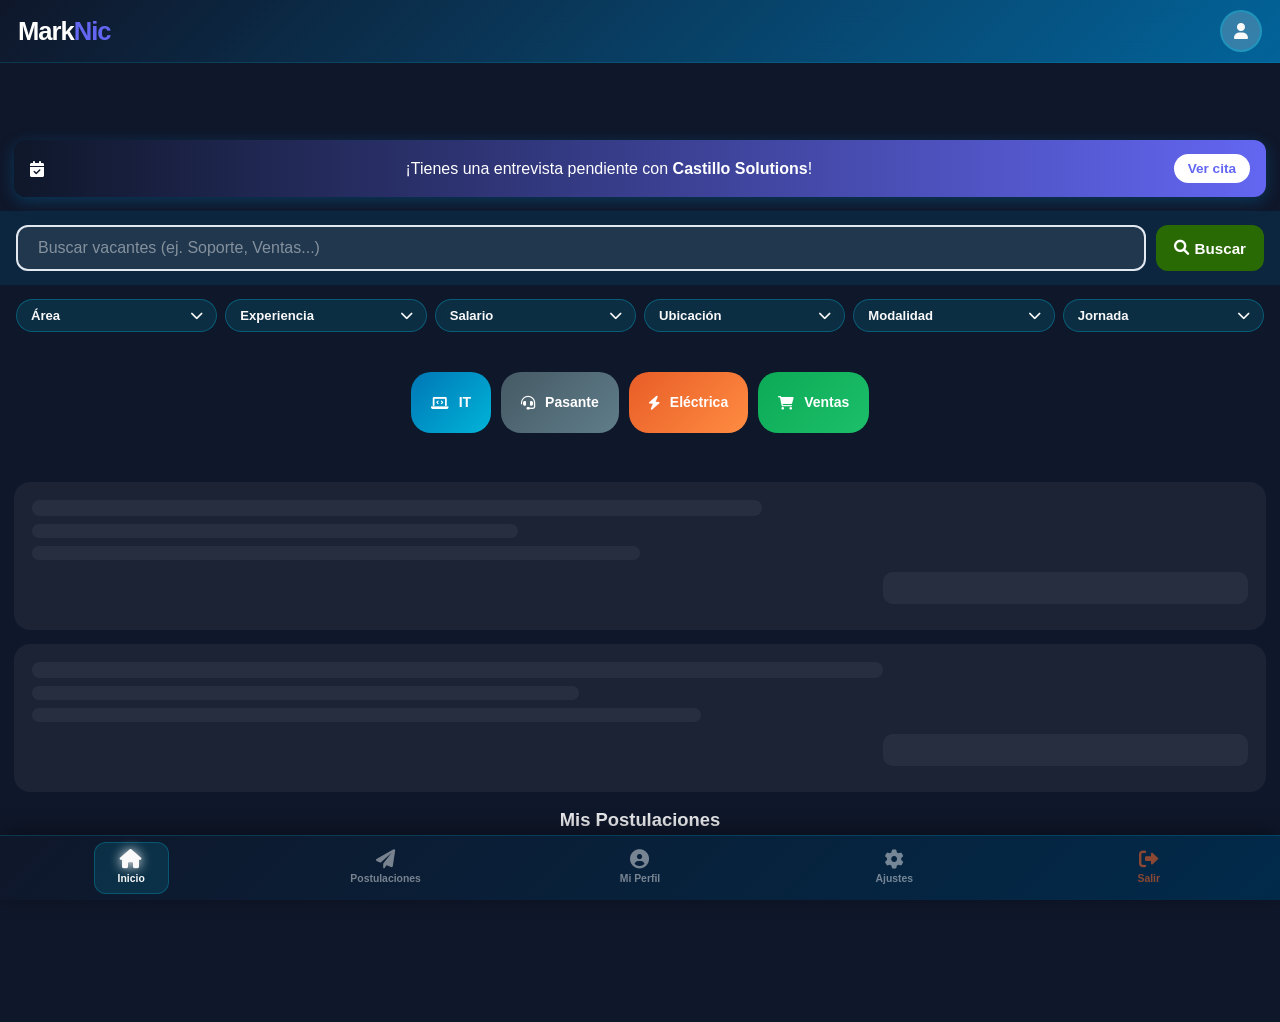
==== Inicio/1. indexmenu.html @ 9dbc85ca "UPDATE: Commit message updated successfully." ====
<!DOCTYPE html>
<html lang="es">
<head>
    <meta charset="UTF-8">
    <meta name="viewport" content="width=device-width, initial-scale=1.0">
    <title>Mark Nic Reclutamiento</title>
    <link rel="stylesheet" href="1. Style.css">
    <link rel="stylesheet" href="https://cdnjs.cloudflare.com/ajax/libs/font-awesome/6.0.0-beta3/css/all.min.css">
    <script src="https://cdn.jsdelivr.net/npm/@supabase/supabase-js@2"></script>

    <style>
        /* ============================
           PALETA VIAJE / TRAVEL
           Azul cielo, coral, arena
        ============================ */
        :root {
            --travel-blue:      #6366f1;
            --travel-sky:       #f9f9f9;
            --travel-coral:     #2a6a05;
            --travel-sand:      #F5E6D3;
            --travel-dark:      #0f172a;
            --travel-white:     #FFFFFF;
            --travel-gray:      #6B7280;
            --travel-light-bg:  #F0F8FF;
            --travel-card-bg:   #FFFFFF;
            --travel-success:   #0CAA56;
            --nav-height:       65px;
        }

        * { box-sizing: border-box; margin: 0; padding: 0; }

        html, body {
            width: 100%;
            max-width: 100vw;
            margin: 0 auto;
            font-family: -apple-system, BlinkMacSystemFont, "Segoe UI", Roboto, sans-serif;
            background-color: var(--travel-dark);
            padding-top: 70px;
            padding-bottom: calc(var(--nav-height) + 15px);
            line-height: 1.5;
            overflow-x: hidden;
        }

        /* ============================
           TOPBAR
        ============================ */
        .Contenedor-usuario {
            display: flex;
            position: fixed;
            justify-content: space-between;
            align-items: center;
            padding: 10px 18px;
            background: linear-gradient(135deg, var(--travel-dark), #0077B6cc);
            backdrop-filter: blur(12px);
            border-bottom: 1px solid rgba(0,180,216,0.2);
            top: 0; left: 0; right: 0;
            z-index: 500;
        }

        .marknic-logo {
            font-size: 1.6rem;
            font-weight: 800;
            color:#6366f1;
            letter-spacing: -1px;
            margin: 0;
        }
        .text-white  { color: #ffffff; }

        .user-menu-container { position: relative; display: flex; align-items: center; }
        .user-icon {
            width: 42px; height: 42px;
            background: rgba(255, 255, 255, 0.2);
            border-radius: 50%;
            display: flex; justify-content: center; align-items: center;
            color: var(--travel-sky);
            cursor: pointer;
            border: 2px solid rgba(0,180,216,0.4);
            transition: 0.3s;
        }
        .user-icon:hover { background: rgba(0,180,216,0.35); }

        .dropdown-window {
            display: none;
            position: absolute;
            top: 55px; right: 0;
            width: 260px; max-width: 90vw;
            padding: 18px;
            background: white;
            border-radius: 16px;
            box-shadow: 0 15px 40px rgba(3,4,94,0.25);
            z-index: 1000;
            border: 1px solid #e2e8f0;
        }
        .user-menu-container:hover .dropdown-window { display: block; }

        .dropdown-header {
            font-size: 0.82rem;
            color: var(--travel-gray);
            margin-bottom: 12px;
            line-height: 1.4;
        }

        .btn-ingresar {
            width: 100%; padding: 10px;
            background: var(--travel-blue); color: white;
            border: none; border-radius: 10px;
            font-weight: 700; cursor: pointer; margin-bottom: 8px;
            transition: 0.3s;
        }
        .btn-ingresar:hover { background: var(--travel-dark); }

        .btn-registrar {
            width: 100%; padding: 10px;
            background: transparent; color: var(--travel-blue);
            border: 2px solid var(--travel-blue); border-radius: 10px;
            font-weight: 700; cursor: pointer; margin-bottom: 12px;
            transition: 0.3s;
        }
        .btn-registrar:hover { background: var(--travel-sand); }
        .divider { border: none; border-top: 1px solid #e5e7eb; margin: 8px 0; }
        .dropdown-list { list-style: none; }
        .dropdown-list li {
            padding: 10px 8px; color: #374151; font-size: 0.9rem;
            cursor: pointer; border-radius: 8px; display: flex; align-items: center; gap: 10px;
            transition: 0.2s;
        }
        .dropdown-list li:hover { background: var(--travel-light-bg); color: var(--travel-blue); }

        /* ============================
           BARRA DE BUSQUEDA
        ============================ */
        .search-container {
            width: auto; max-width: 100%;
            display: flex;
            gap: 10px;
            padding: 14px 16px;
            background: rgba(0,119,182,0.15);
            margin: 0 0 8px 0;
        }
        .search-container input {
            flex: 1;
            padding: 12px 16px;
            border: 2px solid rgba(0,180,216,0.3);
            border-radius: 12px;
            background: rgba(255,255,255,0.08);
            color: white;
            font-size: 0.95rem;
            outline: none;
            transition: 0.3s;
        }
        .search-container input::placeholder { color: rgba(255,255,255,0.45); }
        .search-container input:focus { border-color: var(--travel-sky); background: rgba(255,255,255,0.12); }

        .btn-search {
            padding: 12px 18px;
            background: var(--travel-coral);
            color: white; border: none; border-radius: 12px;
            font-weight: 700; cursor: pointer; font-size: 0.95rem;
            display: flex; align-items: center; gap: 6px;
            transition: 0.3s; white-space: nowrap;
        }
        .btn-search:hover { background: #c9851e; transform: translateY(-1px); }

        /* ============================
           FILTROS
        ============================ */
        .mobile-filters {
            display: flex;
            gap: 8px;
            padding: 6px 16px 12px;
            overflow-x: auto;
            scrollbar-width: none;
        }
        .mobile-filters::-webkit-scrollbar { display: none; }

        .filter-group { position: relative; flex-shrink: 0; }

        .filter-chip {
            background: rgba(0,180,216,0.15);
            color: var(--travel-sky);
            font-weight: 600;
            border: 1px solid rgba(0,180,216,0.35);
            padding: 8px 14px;
            border-radius: 20px;
            font-size: 0.82rem;
            cursor: pointer;
            display: flex; align-items: center; gap: 6px;
            white-space: nowrap;
            transition: 0.3s;
        }
        .filter-chip:hover { background: rgba(0,180,216,0.3); }

        .filter-dropdown {
            display: none;
            position: absolute;
            top: 110%; left: 0;
            background: rgba(3,4,94,0.95);
            backdrop-filter: blur(12px);
            border: 1px solid rgba(0,180,216,0.25);
            border-radius: 12px;
            padding: 12px;
            min-width: 160px;
            z-index: 10000;
            box-shadow: 0 8px 32px rgba(0,0,0,0.5);
            flex-direction: column; gap: 8px;
        }
        .filter-dropdown.show-dropdown { display: flex; }
        .filter-dropdown label {
            display: flex; align-items: center; gap: 8px;
            color: rgba(255,255,255,0.85); font-size: 0.85rem;
            cursor: pointer; padding: 5px 6px; border-radius: 6px; transition: 0.2s;
        }
        .filter-dropdown label:hover { background: rgba(0,180,216,0.2); color: white; }
        .filter-dropdown input { accent-color: var(--travel-sky); width: 14px; height: 14px; }

        /* ============================
           CATEGORÍAS
        ============================ */
        .categories-grid {
            display: flex;
            justify-content: center;
            flex-wrap: wrap;
            gap: 10px;
            width: 100%;
            padding: 8px 16px 14px;
        }
        .cat-item {
            text-decoration: none;
            display: inline-flex; align-items: center; justify-content: center;
            gap: 7px; padding: 10px 16px;
            border-radius: 20px; font-size: 0.82rem; font-weight: 700;
            color: white; transition: all 0.3s;
        }
        .cat-item.it       { background: linear-gradient(135deg, #0077B6, #00B4D8); }
        .cat-item.pasante  { background: linear-gradient(135deg, #455a64, #607d8b); }
        .cat-item.electrica { background: linear-gradient(135deg, #E85D27, #FF8C42); }
        .cat-item.ventas   { background: linear-gradient(135deg, #0CAA56, #1DBF6A); }
        .cat-item:hover { transform: translateY(-2px); filter: brightness(1.1); box-shadow: 0 6px 16px rgba(0,0,0,0.3); }

        /* ============================
           VACANTES (tarjetas desde DB)
        ============================ */
        .jobs-feed { padding: 0 14px; }
        .section-title {
            font-size: 0.9rem; color: rgba(255,255,255,0.5);
            margin-bottom: 14px; font-weight: 500;
        }

        /* Las tarjetas cargadas por JS con JS inline están bien,
           pero mejoramos las que vienen del template .job-card */
        .job-card {
            background: var(--travel-card-bg);
            padding: 18px; border-radius: 18px;
            margin-bottom: 14px;
            box-shadow: 0 4px 20px rgba(3,4,94,0.12);
            border-left: 4px solid var(--travel-sky);
        }
        .card-header { display: flex; justify-content: space-between; margin-bottom: 8px; }
        .card-header h4 { font-size: 1.05rem; color: #111827; flex: 1; padding-right: 10px; }
        .company { color: var(--travel-blue); font-size: 0.88rem; margin-bottom: 4px; font-weight: 600; }
        .location { color: var(--travel-gray); font-size: 0.83rem; margin-bottom: 14px; }
        .card-footer {
            display: flex; justify-content: space-between; align-items: center;
            border-top: 1px solid #f3f4f6; padding-top: 12px;
        }
        .tag { font-size: 0.73rem; color: #9ca3af; }

        .btn-details {
            background: linear-gradient(135deg, var(--travel-blue), var(--travel-sky));
            color: white; border: none;
            padding: 9px 18px; border-radius: 10px;
            cursor: pointer; font-size: 0.85rem; font-weight: 700;
            transition: 0.3s; box-shadow: 0 3px 10px rgba(0,119,182,0.3);
        }
        .btn-details:hover { transform: translateY(-1px); box-shadow: 0 5px 15px rgba(0,119,182,0.4); }

        /* ============================
           SIN RESULTADOS
        ============================ */
        #noResults {
            text-align: center; padding: 30px 20px;
            color: rgba(255,255,255,0.5); display: none;
        }
        #noResults img { opacity: 0.3; margin-bottom: 10px; }

        /* ============================
           NOTIFICACIÓN DE ENTREVISTA
        ============================ */
        .important-banner {
            background: linear-gradient(90deg, var(--travel-dark), var(--travel-blue));
            color: white; padding: 14px 16px;
            border-radius: 12px; margin: 0 14px 14px;
            box-shadow: 0 4px 15px rgba(0,119,182,0.35);
            animation: slideIn 0.5s ease-out;
        }
        .banner-content {
            display: flex; justify-content: space-between;
            align-items: center; gap: 10px; flex-wrap: wrap;
        }
        .btn-ver-cita {
            background: white; color: var(--travel-blue);
            border: none; padding: 7px 14px; border-radius: 20px;
            font-weight: 700; cursor: pointer; font-size: 0.85rem;
            transition: 0.3s;
        }
        .btn-ver-cita:hover { background: var(--travel-sand); }

        /* ============================
           MODAL ENTREVISTA
        ============================ */
        .modal-overlay, .lobby-overlay {
            position: fixed; top: 0; left: 0;
            width: 100%; height: 100%;
            background: rgba(0,0,0,0.65);
            display: none; justify-content: center; align-items: center;
            z-index: 2000; padding: 15px;
        }
        .modal-card {
            background: white; width: 95%; max-width: 440px;
            border-radius: 20px; overflow: hidden; text-align: center;
        }
        .modal-header-green {
            background: linear-gradient(135deg, var(--travel-blue), var(--travel-sky));
            color: white; padding: 28px; font-size: 1.1rem;
        }
        .modal-header-green i { font-size: 2.8rem; margin-bottom: 10px; display: block; }
        .modal-body { padding: 20px; }
        .modal-footer { display: flex; gap: 10px; padding: 0 20px 20px; justify-content: center; }
        .interview-details {
            background: var(--travel-light-bg); margin: 14px 0;
            padding: 14px; border-radius: 12px; text-align: left;
        }
        .detail-item { margin: 7px 0; color: #475569; font-weight: 500; font-size: 0.9rem; }
        .terms { color: #374151; font-size: 0.9rem; margin-top: 12px; }
        .btn-accept {
            background: var(--travel-success); color: white; border: none;
            padding: 12px 22px; border-radius: 10px; font-weight: 700; cursor: pointer;
        }
        .btn-decline {
            background: #ef4444; color: white; border: none;
            padding: 12px 22px; border-radius: 10px; font-weight: 700; cursor: pointer;
        }

        /* ============================
           LOBBY VIDEOLLAMADA
        ============================ */
        .lobby-container {
            background: #1e293b; color: white; width: 100%;
            height: 100%; min-height: 100vh;
            display: flex; flex-direction: column;
            align-items: center; justify-content: center; padding: 20px;
        }
        .video-preview {
            width: 100%; max-width: 500px; aspect-ratio: 16/9;
            background: #000; border-radius: 12px;
            display: flex; align-items: center; justify-content: center;
            margin: 16px 0; border: 2px solid var(--travel-sky);
        }
        .controls { display: flex; gap: 14px; margin: 10px 0; }
        .control-btn {
            width: 50px; height: 50px; border-radius: 50%;
            background: rgba(255,255,255,0.1); color: white;
            border: 2px solid rgba(255,255,255,0.2); cursor: pointer;
            font-size: 1.1rem; transition: 0.3s;
        }
        .control-btn:hover { background: rgba(255,255,255,0.2); }
        .btn-join-now {
            background: linear-gradient(135deg, var(--travel-blue), var(--travel-sky));
            color: white; border: none; padding: 14px 36px;
            border-radius: 30px; font-size: 1rem; font-weight: 700;
            margin-top: 16px; cursor: pointer;
        }

        /* ============================
           MIS POSTULACIONES
        ============================ */
        .dashboard-container {
            padding: 0 14px 16px; color: white;
        }
        .dashboard-container h1 {
            font-size: 1.15rem; font-weight: 700; margin-bottom: 12px;
            color: rgba(255,255,255,0.9);
        }
        .card-postulacion {
            background: rgba(255,255,255,0.06);
            border: 1px solid rgba(0,180,216,0.2);
            border-radius: 14px; padding: 16px; margin-bottom: 12px;
        }
        .info-trabajo h3 { font-size: 0.95rem; color: white; }
        .info-trabajo .empresa { font-size: 0.82rem; color: var(--travel-sky); }

        .stepper {
            display: flex; align-items: center;
            justify-content: space-between;
            padding: 18px 0 4px; font-size: 0.75rem;
        }
        .step { text-align: center; flex: 1; color: #94a3b8; }
        .circle {
            width: 24px; height: 24px; border-radius: 50%;
            background: #334155; margin: 0 auto 4px;
            display: flex; align-items: center; justify-content: center;
            font-weight: 700; font-size: 0.75rem; color: #94a3b8;
        }
        .line { flex: 0.5; height: 2px; background: #334155; margin-bottom: 22px; }
        .step.active { color: var(--travel-sky); font-weight: 700; }
        .step.active .circle { background: var(--travel-blue); color: white; }
        .line.active { background: var(--travel-sky); }
        .stepcontratado { text-align: center; flex: 1; color: var(--travel-success); font-weight: 700; font-size: 0.75rem; }
        .circlecontrat { width: 24px; height: 24px; border-radius: 50%; background: var(--travel-success); margin: 0 auto 4px; display: flex; align-items: center; justify-content: center; font-weight: 700; font-size: 0.75rem; color: white; }
        .btn-step-link { background: none; border: none; padding: 0; font-family: inherit; font-size: 9px; cursor: pointer; text-decoration: underline; color: inherit; }

        /* ============================
           CARGANDO VACANTES (lista de DB)
        ============================ */
        #lista-vacantes .vacante-card {
            background: white;
            border-radius: 16px; padding: 18px;
            margin-bottom: 14px;
            box-shadow: 0 4px 20px rgba(3,4,94,0.12);
            border-left: 4px solid var(--travel-sky);
            position: relative;
        }
        #lista-vacantes .vacante-titulo {
            font-size: 1rem; font-weight: 700;
            color: var(--travel-dark); margin-bottom: 8px;
        }
        #lista-vacantes .vacante-empresa {
            display: flex; align-items: center; gap: 7px;
            color: var(--travel-blue); font-size: 0.88rem; font-weight: 600;
            margin-bottom: 6px;
        }
        #lista-vacantes .vacante-lugar {
            display: flex; align-items: center; gap: 7px;
            color: var(--travel-gray); font-size: 0.82rem; margin-bottom: 14px;
        }
        #lista-vacantes hr { border: none; border-top: 1px solid #f0f0f0; margin-bottom: 12px; }
        #lista-vacantes .vacante-footer {
            display: flex; justify-content: space-between; align-items: center;
        }
        #lista-vacantes .vacante-tag {
            background: var(--travel-light-bg); color: var(--travel-blue);
            font-size: 0.72rem; font-weight: 600;
            padding: 4px 10px; border-radius: 20px;
        }
        #lista-vacantes .btn-ver {
            background-color: #6366f1;
            color: white; border: none;
            padding: 9px 18px; border-radius: 10px;
            cursor: pointer; font-size: 0.85rem; font-weight: 700;
            transition: 0.3s; 
        }
        #lista-vacantes .btn-ver:hover { transform: translateY(-1px); box-shadow: 0 5px 15px rgba(0,119,182,0.4); }

        /* ============================
           BARRA NAVEGACIÓN INFERIOR (tipo WhatsApp)
        ============================ */
        .bottom-nav {
            position: fixed;
            bottom: 0; left: 0; right: 0;
            height: var(--nav-height);
            background: linear-gradient(135deg, var(--travel-dark), #012a4a);
            border-top: 1px solid rgba(0,180,216,0.2);
            display: flex; justify-content: space-around; align-items: center;
            z-index: 1000;
            padding: 0 4px;
            box-shadow: 0 -4px 20px rgba(0,0,0,0.4);
        }

        .nav-item {
            display: flex; flex-direction: column; align-items: center;
            gap: 3px; padding: 6px 8px; border-radius: 12px;
            cursor: pointer; transition: 0.25s;
            text-decoration: none; color: rgba(255,255,255,0.45);
            flex: 1; max-width: 75px;
        }
        .nav-item i { font-size: 1.2rem; transition: 0.25s; }
        .nav-item span { font-size: 0.65rem; font-weight: 600; transition: 0.25s; }

        .nav-item:hover, .nav-item.active {
            color: var(--travel-sky);
        }
        .nav-item.active i {
            filter: drop-shadow(0 0 6px var(--travel-sky));
        }
        .nav-item.nav-logout {
            color: rgba(232,93,39,0.6);
        }
        .nav-item.nav-logout:hover {
            color: var(--travel-coral);
        }
        .nav-item.nav-logout:hover i {
            filter: drop-shadow(0 0 6px var(--travel-coral));
        }

        /* Badge activo central */
        .nav-item.active-center {
            background: rgba(0,180,216,0.15);
            border: 1px solid rgba(0,180,216,0.3);
        }

        /* ============================
           ANIMATIONS
        ============================ */
        @keyframes slideIn {
            from { transform: translateY(-40px); opacity: 0; }
            to   { transform: translateY(0); opacity: 1; }
        }
        @keyframes fadeUp {
            from { transform: translateY(20px); opacity: 0; }
            to   { transform: translateY(0); opacity: 1; }
        }
        .vacante-card { animation: fadeUp 0.4s ease both; }
        .vacante-card:nth-child(1) { animation-delay: 0.05s; }
        .vacante-card:nth-child(2) { animation-delay: 0.10s; }
        .vacante-card:nth-child(3) { animation-delay: 0.15s; }
        .vacante-card:nth-child(4) { animation-delay: 0.20s; }

        /* Skeleton loader */
        .skeleton {
            background: linear-gradient(90deg, rgba(255,255,255,0.05) 25%, rgba(255,255,255,0.1) 50%, rgba(255,255,255,0.05) 75%);
            background-size: 400% 100%;
            animation: skeleton-anim 1.4s ease infinite;
            border-radius: 10px; height: 14px; margin-bottom: 8px;
        }
        @keyframes skeleton-anim {
            0%   { background-position: 100% 50%; }
            100% { background-position: 0% 50%; }
        }

        /* Contador de resultados */
        #resultado-count {
            font-size: 0.82rem; color: rgba(255,255,255,0.45);
            padding: 0 16px 10px; text-align: right;
        }
    </style>
</head>

<body>

    <!-- BANNER NOTIFICACIÓN ENTREVISTA -->
    <div id="interview-notification" class="important-banner">
        <div class="banner-content">
            <i class="fas fa-calendar-check"></i>
            <span>¡Tienes una entrevista pendiente con <strong>Castillo Solutions</strong>!</span>
            <button onclick="openInterviewModal()" class="btn-ver-cita">Ver cita</button>
        </div>
    </div>

    <!-- MODAL ENTREVISTA -->
    <div id="interview-modal" class="modal-overlay">
        <div class="modal-card">
            <div class="modal-header-green">
                <i class="fas fa-award"></i>
                <h2>¡Has sido seleccionado!</h2>
            </div>
            <div class="modal-body">
                <p>La empresa <strong>Castillo Solutions</strong> desea agendar una videollamada contigo.</p>
                <div class="interview-details">
                    <div class="detail-item"><i class="fas fa-calendar"></i> 28 de Mayo, 2026</div>
                    <div class="detail-item"><i class="fas fa-clock"></i> 10:30 AM</div>
                    <div class="detail-item"><i class="fas fa-video"></i> En Línea (Video Conferencia)</div>
                </div>
                <div id="warning-text" style="display:none; color:#dc2626; background:#fee2e2; padding:10px; border-radius:8px; margin-top:12px; font-size:0.82rem; border:1px solid #fecaca;">
                    <i class="fas fa-exclamation-triangle"></i> Si no te unes ahora, la entrevista se cancelará.
                </div>
                <p class="terms">¿Deseas aceptar y unirse?</p>
            </div>
            <div class="modal-footer">
                <button class="btn-decline" onclick="showWarning()">Luego</button>
                <button class="btn-accept" onclick="goToLobby()">Aceptar y Unirse</button>
            </div>
        </div>
    </div>

    <!-- LOBBY VIDEOLLAMADA -->
    <div id="video-lobby" class="lobby-overlay" style="display:none;">
        <div class="lobby-container">
            <h1>Prepárate para la entrevista</h1>
            <div class="video-preview" id="camera-preview">
                <div class="camera-off-msg" style="text-align:center; color:#94a3b8;">
                    <i class="fas fa-video-slash" style="font-size:2rem;"></i>
                    <p>Esperando permisos de cámara y audio...</p>
                </div>
            </div>
            <div class="controls">
                <button class="control-btn"><i class="fas fa-microphone"></i></button>
                <button class="control-btn"><i class="fas fa-video"></i></button>
            </div>
            <p style="color:#94a3b8; font-size:0.88rem;">¿Deseas permitir tu cámara y micrófono?</p>
            <button class="btn-join-now" onclick="goToLobby()">Entrar a la sala</button>
        </div>
    </div>

    <!-- TOPBAR -->
    <header class="Contenedor-usuario">
        <h1 class="marknic-logo">
            <span class="text-white">Mark</span><span class="text-travel">Nic</span>
        </h1>
        <div class="user-menu-container">
            <div class="user-icon" onclick="this.parentElement.querySelector('.dropdown-window').style.display = this.parentElement.querySelector('.dropdown-window').style.display==='block'?'none':'block'">
                <i class="fas fa-user"></i>
            </div>
            <div class="dropdown-window">
                <p class="dropdown-header">Ingresa y encuentra empleo con una mejor experiencia</p>
                <a href="../Login/3. Iniciar Sesion.html">
                    <button class="btn-ingresar">Inicia Sesión</button>
                </a>
                <a href="../Login/4. Registrarse.html">
                    <button class="btn-registrar">Regístrate</button>
                </a>
                <hr class="divider">
                <ul class="dropdown-list">
                    <li><i class="fas fa-paper-plane"></i> Mis postulaciones</li>
                    <li><i class="fas fa-heart"></i> Mis favoritos</li>
                </ul>
            </div>
        </div>
    </header>

    <!-- BUSCADOR -->
    <div class="search-container">
        <input type="text" id="searchInput" placeholder="Buscar vacantes (ej. Soporte, Ventas...)" autocomplete="off">
        <button onclick="buscarVacantes()" class="btn-search">
            <i class="fas fa-search"></i> Buscar
        </button>
    </div>

    <!-- FILTROS -->
    <div class="mobile-filters">
        <div class="filter-group">
            <button class="filter-chip" onclick="toggleDropdown(event,'drop-area')">Área <i class="fas fa-chevron-down"></i></button>
            <div id="drop-area" class="filter-dropdown">
                <label><input type="checkbox"> Sistemas</label>
                <label><input type="checkbox"> Electricidad</label>
                <label><input type="checkbox"> Ventas</label>
                <label><input type="checkbox"> Administración</label>
                <label><input type="checkbox"> Atención al cliente</label>
                <label><input type="checkbox"> Mecánico</label>
            </div>
        </div>
        <div class="filter-group">
            <button class="filter-chip" onclick="toggleDropdown(event,'drop-exp')">Experiencia <i class="fas fa-chevron-down"></i></button>
            <div id="drop-exp" class="filter-dropdown">
                <label><input type="radio" name="exp"> Sin experiencia</label>
                <label><input type="radio" name="exp"> 1 a 3 años</label>
                <label><input type="radio" name="exp"> 3 a 5 años</label>
                <label><input type="radio" name="exp"> Más de 5 años</label>
            </div>
        </div>
        <div class="filter-group">
            <button class="filter-chip" onclick="toggleDropdown(event,'drop-sal')">Salario <i class="fas fa-chevron-down"></i></button>
            <div id="drop-sal" class="filter-dropdown">
                <label><input type="radio" name="sal"> Menos de $400</label>
                <label><input type="radio" name="sal"> $400 - $600</label>
                <label><input type="radio" name="sal"> $600 - $900</label>
                <label><input type="radio" name="sal"> Más de $900</label>
            </div>
        </div>
        <div class="filter-group">
            <button class="filter-chip" onclick="toggleDropdown(event,'drop-loc')">Ubicación <i class="fas fa-chevron-down"></i></button>
            <div id="drop-loc" class="filter-dropdown">
                <label><input type="checkbox"> Managua</label>
                <label><input type="checkbox"> Departamental</label>
            </div>
        </div>
        <div class="filter-group">
            <button class="filter-chip" onclick="toggleDropdown(event,'drop-mod')">Modalidad <i class="fas fa-chevron-down"></i></button>
            <div id="drop-mod" class="filter-dropdown">
                <label><input type="checkbox"> Presencial</label>
                <label><input type="checkbox"> Híbrido</label>
                <label><input type="checkbox"> 100% Remoto</label>
            </div>
        </div>
        <div class="filter-group">
            <button class="filter-chip" onclick="toggleDropdown(event,'drop-jor')">Jornada <i class="fas fa-chevron-down"></i></button>
            <div id="drop-jor" class="filter-dropdown">
                <label><input type="checkbox"> Tiempo Completo</label>
                <label><input type="checkbox"> Medio Tiempo</label>
                <label><input type="checkbox"> Pasantía</label>
                <label><input type="checkbox"> Freelance</label>
            </div>
        </div>
    </div>

    <!-- CATEGORÍAS -->
    <div class="categories-grid">
        <a href="#" class="cat-item it"><i class="fa fa-laptop-code"></i><span>IT</span></a>
        <a href="#" class="cat-item pasante"><i class="fa fa-headset"></i><span>Pasante</span></a>
        <a href="#" class="cat-item electrica"><i class="fa fa-bolt"></i><span>Eléctrica</span></a>
        <a href="#" class="cat-item ventas"><i class="fa fa-shopping-cart"></i><span>Ventas</span></a>
    </div>

    <!-- CONTADOR RESULTADOS -->
    <div id="resultado-count"></div>

    <!-- LISTA DE VACANTES DESDE DB -->
    <section class="jobs-feed">
        <div id="lista-vacantes">
            <!-- Skeleton placeholder mientras carga -->
            <div style="padding:0;">
                <div style="background:rgba(255,255,255,0.05); border-radius:16px; padding:18px; margin-bottom:14px;">
                    <div class="skeleton" style="width:60%; height:16px;"></div>
                    <div class="skeleton" style="width:40%;"></div>
                    <div class="skeleton" style="width:50%;"></div>
                    <div class="skeleton" style="width:30%; height:32px; margin-top:12px; margin-left:auto;"></div>
                </div>
                <div style="background:rgba(255,255,255,0.05); border-radius:16px; padding:18px; margin-bottom:14px;">
                    <div class="skeleton" style="width:70%; height:16px;"></div>
                    <div class="skeleton" style="width:45%;"></div>
                    <div class="skeleton" style="width:55%;"></div>
                    <div class="skeleton" style="width:30%; height:32px; margin-top:12px; margin-left:auto;"></div>
                </div>
            </div>
        </div>

        <!-- Sin resultados -->
        <div id="noResults" style="display:none; text-align:center; padding:40px 20px;">
            <img src="https://cdn-icons-png.flaticon.com/512/6134/6134065.png" width="70" style="opacity:0.3; margin-bottom:12px; display:block; margin-left:auto; margin-right:auto;">
            <p style="color:rgba(255,255,255,0.45);">No hay vacantes que coincidan con tu búsqueda.</p>
        </div>
    </section>

    <!-- MIS POSTULACIONES -->
    <section class="dashboard-container">
        <h1>Mis Postulaciones</h1>
        <div id="lista-postulaciones"></div>
    </section>

    <!-- Template postulaciones -->
    <template id="template-postulacion">
        <div class="card-postulacion">
            <div class="info-trabajo">
                <h3 class="puesto">Aspirante Web</h3>
                <p class="empresa">MarkNic</p>
            </div>
            <div class="stepper">
                <div class="step" data-status="recibido">
                    <div class="circle">1</div>
                    <span>Recibido</span>
                </div>
                <div class="line"></div>
                <div class="step" data-status="revision">
                    <div class="circle">2</div>
                    <span>En Revisión</span>
                </div>
                <div class="line"></div>
                <div class="step" data-status="entrevista">
                    <div class="circle">3</div>
                    <button onclick="openInterviewModal()" class="btn-step-link">Entrevista</button>
                </div>
                <div class="line"></div>
                <div class="stepcontratado" data-status="contratado">
                    <div class="circlecontrat">4</div>
                    <span>Contratado</span>
                </div>
            </div>
        </div>
    </template>

    <!-- BARRA DE NAVEGACIÓN INFERIOR (estilo WhatsApp/móvil) -->
    <nav class="bottom-nav">
        <a href="1. indexmenu.html" class="nav-item active active-center" title="Inicio">
            <i class="fas fa-home"></i>
            <span>Inicio</span>
        </a>
        <a href="#postulaciones" class="nav-item" title="Mis Postulaciones" onclick="scrollToSection('lista-postulaciones', this)">
            <i class="fas fa-paper-plane"></i>
            <span>Postulaciones</span>
        </a>
        <a href="#perfil" class="nav-item" title="Mi Perfil">
            <i class="fas fa-user-circle"></i>
            <span>Mi Perfil</span>
        </a>
        <a href="#ajustes" class="nav-item" title="Ajustes">
            <i class="fas fa-cog"></i>
            <span>Ajustes</span>
        </a>
        <a href="../Login/3. Iniciar Sesion.html" class="nav-item nav-logout" title="Cerrar Sesión">
            <i class="fas fa-sign-out-alt"></i>
            <span>Salir</span>
        </a>
    </nav>

<script>
// ==========================================
// MODALES Y VIDEOLLAMADA
// ==========================================
function openInterviewModal() {
    document.getElementById('interview-modal').style.display = 'flex';
}
function showWarning() {
    const w = document.getElementById('warning-text');
    const modal = document.getElementById('interview-modal');
    if (w.style.display === 'none' || w.style.display === '') {
        w.style.display = 'block';
    } else {
        modal.style.display = 'none';
    }
}
function goToLobby() {
    document.getElementById('interview-modal').style.display = 'none';
    document.getElementById('video-lobby').style.display = 'flex';
    requestPermissions();
}
async function requestPermissions() {
    const preview = document.getElementById('camera-preview');
    try {
        const stream = await navigator.mediaDevices.getUserMedia({ video: { facingMode: 'user' }, audio: true });
        const vid = document.createElement('video');
        vid.srcObject = stream;
        vid.autoplay = true; vid.muted = true; vid.playsInline = true;
        vid.style.cssText = 'width:100%;height:100%;object-fit:cover;border-radius:12px;transform:scaleX(-1);';
        preview.innerHTML = '';
        preview.appendChild(vid);
    } catch (err) {
        preview.innerHTML = `<div style="color:#ff4d4d;padding:20px;text-align:center;"><i class="fas fa-exclamation-triangle"></i><p>No se pudo acceder a la cámara. Revisa los permisos.</p></div>`;
    }
}

// ==========================================
// SUPABASE + CARGA DE VACANTES
// ==========================================
const supabaseUrl = 'https://mrretnaghvkipwggktfp.supabase.co';
const supabaseKey = 'eyJhbGciOiJIUzI1NiIsInR5cCI6IkpXVCJ9.eyJpc3MiOiJzdXBhYmFzZSIsInJlZiI6Im1ycmV0bmFnaHZraXB3Z2drdGZwIiwicm9sZSI6ImFub24iLCJpYXQiOjE3NzYyMTA0NDgsImV4cCI6MjA5MTc4NjQ0OH0.UF_bhFFP__31GiiTxy2fsaKVqNjGie6H2LdGuAvZmoc';
const clienteSupabase = supabase.createClient(supabaseUrl, supabaseKey);

// Guardamos los datos para que la búsqueda los filtre en memoria
let todasLasVacantes = [];

async function obtenerTrabajos() {
    const contenedor = document.getElementById('lista-vacantes');
    if (!contenedor) return;

    const { data, error } = await clienteSupabase.from('job_offer').select('*');

    if (error) {
        contenedor.innerHTML = '<p style="color:rgba(255,255,255,0.5);text-align:center;padding:20px;">Error al conectar con el servidor.</p>';
        return;
    }

    todasLasVacantes = data || [];
    actualizarContador(todasLasVacantes.length);
    renderizarVacantes(todasLasVacantes);
}

function renderizarVacantes(lista) {
    const contenedor = document.getElementById('lista-vacantes');
    const sinResultados = document.getElementById('noResults');

    if (!lista || lista.length === 0) {
        contenedor.innerHTML = '';
        sinResultados.style.display = 'block';
        return;
    }

    sinResultados.style.display = 'none';

    contenedor.innerHTML = lista.map((t, i) => {
        // Tomamos el nombre de la empresa del campo más apropiado
        // Intentamos company_name, luego employer_name, luego description_original
        const empresa = t.company_name || t.employer_name || t.description_original || 'Empresa confidencial';
        const titulo  = t.title || t.job_title || 'Vacante disponible';
        const lugar   = t.location || t.city || 'Managua, Nicaragua';
        const fechaMs = t.created_at ? Math.floor((Date.now() - new Date(t.created_at)) / 86400000) : null;
        const etiqueta = fechaMs === null ? 'Nuevo' : fechaMs === 0 ? 'Hoy' : `Hace ${fechaMs} días`;

        return `
        <div class="vacante-card" style="animation-delay:${i * 0.06}s;">
            <div class="vacante-titulo">${titulo}</div>
            <div class="vacante-empresa"><i class="fas fa-building"></i> ${empresa}</div>
            <div class="vacante-lugar"><i class="fas fa-map-marker-alt"></i> ${lugar}</div>
            <hr>
            <div class="vacante-footer">
                <span class="vacante-tag">${etiqueta}</span>
                <button class="btn-ver" onclick="verDetalle(${t.id})">Ver detalles</button>
            </div>
        </div>`;
    }).join('');
}

function verDetalle(id) {
    window.location.href = `7. indexpostularse.html?id=${id}`;
}

function actualizarContador(n) {
    const el = document.getElementById('resultado-count');
    if (el) el.textContent = n > 0 ? `${n} vacante${n !== 1 ? 's' : ''} disponible${n !== 1 ? 's' : ''}` : '';
}

// ==========================================
// BÚSQUEDA EN TIEMPO REAL (desde la DB cargada)
// ==========================================
function buscarVacantes() {
    const query = document.getElementById('searchInput').value.trim().toLowerCase();

    if (!query) {
        actualizarContador(todasLasVacantes.length);
        renderizarVacantes(todasLasVacantes);
        return;
    }

    const filtradas = todasLasVacantes.filter(t => {
        const titulo  = (t.title || t.job_title || '').toLowerCase();
        const empresa = (t.company_name || t.employer_name || t.description_original || '').toLowerCase();
        const lugar   = (t.location || t.city || '').toLowerCase();
        const skills  = (t.skills_required || '').toLowerCase();
        return titulo.includes(query) || empresa.includes(query) || lugar.includes(query) || skills.includes(query);
    });

    actualizarContador(filtradas.length);
    renderizarVacantes(filtradas);
}

document.addEventListener('DOMContentLoaded', () => {
    const input = document.getElementById('searchInput');
    if (input) {
        input.addEventListener('keyup', buscarVacantes);
        input.addEventListener('search', buscarVacantes);
    }
    obtenerTrabajos();
    renderizarPostulaciones();
});

// ==========================================
// POSTULACIONES
// ==========================================
const misPostulaciones = [
    { puesto: 'Ejecutivo de Soporte Técnico', empresa: 'Maverick, S.A.', estado: 'revision' },
    { puesto: 'Pasantía de Sistemas', empresa: 'Castillo Solutions', estado: 'contratado' }
];
const niveles = { recibido: 0, revision: 1, entrevista: 2, contratado: 3 };

function renderizarPostulaciones() {
    const contenedor = document.getElementById('lista-postulaciones');
    const template   = document.getElementById('template-postulacion');
    if (!contenedor || !template) return;

    misPostulaciones.forEach(p => {
        const clone = template.content.cloneNode(true);
        clone.querySelector('.puesto').textContent  = p.puesto;
        clone.querySelector('.empresa').textContent = p.empresa;

        const pasos  = clone.querySelectorAll('.step');
        const lineas = clone.querySelectorAll('.line');
        const nivel  = niveles[p.estado] ?? 0;

        pasos.forEach((paso, i)  => { if (i <= nivel) paso.classList.add('active'); });
        lineas.forEach((l, i) => { if (i < nivel) l.classList.add('active'); });
        contenedor.appendChild(clone);
    });
}

// ==========================================
// FILTROS DESPLEGABLES
// ==========================================
function toggleDropdown(event, id) {
    event.stopPropagation();
    const menu    = document.getElementById(id);
    const abierto = menu.classList.contains('show-dropdown');

    document.querySelectorAll('.filter-dropdown').forEach(d => d.classList.remove('show-dropdown'));
    if (!abierto) menu.classList.add('show-dropdown');
}
document.addEventListener('click', e => {
    if (!e.target.closest('.filter-group')) {
        document.querySelectorAll('.filter-dropdown').forEach(d => d.classList.remove('show-dropdown'));
    }
});
document.querySelectorAll('.filter-dropdown input').forEach(inp => {
    inp.addEventListener('change', function () {
        const padre = this.closest('.filter-dropdown');
        if (padre) setTimeout(() => padre.classList.remove('show-dropdown'), 200);
    });
});

// ==========================================
// NAVEGACIÓN BOTTOM BAR
// ==========================================
function scrollToSection(id, el) {
    event.preventDefault();
    const section = document.getElementById(id);
    if (section) section.scrollIntoView({ behavior: 'smooth' });

    document.querySelectorAll('.nav-item').forEach(n => n.classList.remove('active', 'active-center'));
    el.classList.add('active');
}
</script>

</body>
</html>
---- Inicio/1. Style.css ----
/* Variables de diseño móvil */
:root {
    --primary: #6366f1;
    --secondary: #4f46e5;
    --bg: #0F172A;
    --white: #ffffff;
    --gray-text: #6b7280;
}

* {
    box-sizing: border-box;
    margin: 0;
    padding: 0;
}

html, body {
    width: 100%;
    max-width: 100vw;
    font-family: -apple-system, BlinkMacSystemFont, "Segoe UI", Roboto, sans-serif;
    background-color: var(--bg);
    padding-top: 70px;
    /* Espacio para el navbar fijo */
    padding-bottom: 80px;
    /* Espacio para que el último elemento no choque con el borde */
    line-height: 1.5;
    overflow-x: hidden;
    /* Evita que el sitio se mueva hacia los lados en móvil */
}

/* Banner de notificación importante */
.important-banner {
    background: linear-gradient(90deg, #6366f1, #8b5cf6);
    color: white;
    padding: 15px;
    border-radius: 12px;
    margin: 20px;
    box-shadow: 0 4px 15px rgba(99, 102, 241, 0.3);
    animation: slideIn 0.5s ease-out;
}

.banner-content {
    display: flex;
    justify-content: space-between;
    align-items: center;
    gap: 10px;
    flex-wrap: wrap;
    /* Ajuste responsive: si no cabe, el botón baja */
}

.btn-ver-cita {
    background: white;
    color: #6366f1;
    border: none;
    padding: 8px 15px;
    border-radius: 20px;
    font-weight: bold;
    cursor: pointer;
}

/* Modales y Overlays */
.modal-overlay,
.lobby-overlay {
    position: fixed;
    top: 0;
    left: 0;
    width: 100%;
    height: 100%;
    background: rgba(0, 0, 0, 0.6);
    display: none;
    /* Se activa con JS */
    justify-content: center;
    align-items: center;
    z-index: 2000;
    padding: 15px;
    /* Margen de seguridad para móviles */
}

.modal-card {
    background: white;
    width: 95%;
    /* Ajuste responsive */
    max-width: 450px;
    border-radius: 20px;
    overflow: hidden;
    text-align: center;
}

.modal-header-green {
    background: #147904;
    /* Verde MarkNic */
    color: white;
    padding: 30px;
    font-size: 1.2rem;
}

.modal-header-green i {
    font-size: 3rem;
    margin-bottom: 10px;
}

.interview-details {
    background: #f8fafc;
    margin: 20px;
    padding: 15px;
    border-radius: 12px;
    text-align: left;
}

.detail-item {
    margin: 8px 0;
    color: #475569;
    font-weight: 500;
}

.btn-accept {
    background: #10b981;
    color: white;
    border: none;
    padding: 12px 25px;
    border-radius: 10px;
    font-weight: bold;
    cursor: pointer;
}

.btn-decline {
    background: #ef4444;
    margin-left: 10px;
    color: white;
    border: none;
    padding: 12px 25px;
    border-radius: 10px;
    font-weight: bold;
    cursor: pointer;
}

/* Borde superior naranja para advertencia */
.warning-border {
    border-top: 6px solid #f59e0b;
}

.modal-header-warning {
    padding: 25px;
    color: #f59e0b;
    text-align: center;
}

.modal-header-warning i {
    font-size: 3.5rem;
    margin-bottom: 10px;
}

.modal-footer-warning {
    display: flex;
    gap: 10px;
    padding: 20px;
    justify-content: center;
    flex-wrap: wrap;
    /* Ajuste responsive para botones en vertical si es necesario */
}

/* Botón para arrepentirse y volver */
.btn-back {
    background: #f3f4f6;
    color: #374151;
    border: none;
    padding: 12px 20px;
    border-radius: 10px;
    font-weight: bold;
    cursor: pointer;
    flex: 1;
    min-width: 120px;
    /* Evita que el botón se vea minúsculo */
}

/* Botón para confirmar que acepta el riesgo */
.btn-confirm-cancel {
    background: #dc2626;
    /* Rojo */
    color: white;
    border: none;
    padding: 12px 20px;
    border-radius: 10px;
    font-weight: bold;
    cursor: pointer;
    flex: 1;
    min-width: 120px;
}

.btn-confirm-cancel:hover {
    background: #b91c1c;
}


/* Lobby tipo Google Meet */
.lobby-container {
    background: #1e293b;
    color: white;
    width: 100%;
    height: 100%;
    min-height: 100vh;
    /* Asegura que cubra la pantalla en móviles */
    display: flex;
    flex-direction: column;
    align-items: center;
    justify-content: center;
    padding: 20px;
}

.video-preview {
    width: 100%;
    max-width: 600px;
    aspect-ratio: 16/9;
    background: #000;
    border-radius: 12px;
    display: flex;
    align-items: center;
    justify-content: center;
    margin: 20px 0;
    border: 2px solid #6366f1;
}

.btn-join-now {
    background: #6366f1;
    color: white;
    border: none;
    padding: 15px 40px;
    border-radius: 30px;
    font-size: 1.1rem;
    font-weight: bold;
    margin-top: 20px;
    cursor: pointer;
}

@keyframes slideIn {
    from {
        transform: translateY(-50px);
        opacity: 0;
    }

    to {
        transform: translateY(0);
        opacity: 1;
    }
}

.marknic-logo {
    font-size: 2.5rem;
    font-weight: 800;
    margin-bottom: 25px;
    letter-spacing: -1px;
    text-align: center;
}

/* Media query para PC (Pantallas grandes) */
@media (min-width: 768px) {
    .marknic-logo {
        font-size: 3.5rem;
    }
}

.text-white {
    color: #f2f3f5;
}

.text-purple {
    color: #6366f1;
}

/* Contenedor-usuario FIJO */
.Contenedor-usuario {
    display: flex;
    position: fixed;
    justify-content: right;
    /* Logo a la izquierda, icono-Usuario a la derecha */
    align-items: center;
    padding: 10px 15px;
    /* El 5% evita que se arrincone en pantallas grandes */
    background-color: #0F172A;
    border-bottom: 1px solid #0F172A;
    top: 0;
    left: 0;
    right: 0;
}

.logo {
    font-weight: 800;
    font-size: 1.2rem;
    color: #1f2937;
}

.logo span {
    color: var(--primary);
}

/* Contenedor principal */
.user-menu-container {
    position: relative;
    /* Importante para que la ventana se alinee aquí */
    display: flex;
    align-items: center;
}

/* ICONO USUARIO */
.navbar-principal {
    display: flex;
    align-items: center;
    position: fixed;
    top: 0;
    left: 0;
    right: 0;
    padding: 15px 50px;
    background: white;
    border-bottom: 1px solid #e2e8f0;
}

.categories-grid{
    display: flex;            /* Activa el modo flexbox */
    justify-content: center;  /* Centra los botones horizontalmente */
    flex-wrap: wrap;         /* Si no caben, saltan a la siguiente línea */
    gap: 15px;               /* Espacio entre los botones */
    width: 100%;             /* Asegura que ocupe todo el ancho disponible */
    margin: 20px 0;          /* Espacio arriba y abajo si lo necesitas */
}
.categories-grid .cat-item {
    text-decoration: none;
    display: inline-flex;
    align-items: center;
    justify-content:center;
    gap: 10px;
    padding: 20px;
    border-radius: 20px;
    font-size: 14px;
    font-weight: 600;
    color: white;
    transition: all 0.3s ease;
    margin-bottom: 5px;
}

/* Colores  */
.categories-grid .cat-item.it { background-color: #2e7d32; }
.categories-grid .cat-item.pasante { background-color: #455a64; }
.categories-grid .cat-item.electrica { background-color: #2563eb; }
.categories-grid .cat-item.ventas { background-color: #6366f1; }

/* Efecto visual al pasar el mouse */
.categories-grid .cat-item:hover {
    transform: translateY(-2px);
    filter: brightness(1.1);
    box-shadow: 0 4px 10px rgba(0,0,0,0.2);
}
/* Estilo del circulo de la personita */
.user-icon {
    width: 45px;
    /* Ajuste leve para balancear el header */
    height: 45px;
    background-color: #f0f2f5;
    border-radius: 50%;
    display: flex;
    justify-content: center;
    align-items: center;
    color: #8b5cf6;
    cursor: pointer;
    transition: background-color 0.3s;
}

.user-icon:hover {
    background-color: #0e0e0e;
}

/* LA VENTANITA */
.dropdown-window {
    display: none;
    position: absolute;
    top: 55px;
    right: 0;
    width: 280px;
    max-width: 90vw;
    padding: 20px;
    background-color: white;
    border-radius: 16px;
    box-shadow: 0 15px 35px rgba(0, 0, 0, 0.2);
    z-index: 1000;
    border: 1px solid #e2e8f0;
}

.dropdown-window::before {
    content: "";
    position: absolute;
    top: -20px;
    left: 0;
    width: 100%;
    height: 20px;
    background: transparent;
}

.main-header {
    width: 100%;
    display: flex;
    justify-content: flex-end;
    align-items: center;
    padding: 15px 40px;
    background-color: #ffffff;
    border-bottom: 1px solid #e2e8f0;
    position: fixed;
    z-index: 100;
}

/* MOSTRAR AL PASAR EL MOUSE */
.user-menu-container:hover .dropdown-window {
    display: block;
    visibility: visible;
    opacity: 1;
    animation: fadeInSlide 0.2s ease forwards;
}

.dropdown-header {
    font-size: 0.9rem;
    color: #444;
    text-align: center;
    margin-bottom: 15px;
    line-height: 1.4;
}

.btn-ingresar,
.btn-registrar {
    width: 100%;
    padding: 12px;
    border-radius: 25px;
    background-color: #ffffff;
    color: #0d3876;
    font-weight: bold;
    cursor: pointer;
    display: flex;
    justify-content: center;
    align-items: center;
    gap: 10px;
    margin-bottom: 10px;
    transition: all 0.2s;
    border: 2px solid #0d3876;
    /* Restaurado borde original */
}

.btn-registrar {
    border-color: #147904;
    color: #147904;
}

.btn-registrar:hover {
    background-color: #147904;
    /* Ajuste para que se vea la interacción */
    color: #ffffff;
}

.divider {
    border: 0;
    border-top: 1px solid #eee;
    margin: 15px 0;
}

.dropdown-list {
    list-style: none;
}

.dropdown-list li {
    padding: 12px 0;
    color: #555;
    font-size: 0.95rem;
    cursor: pointer;
    display: flex;
    align-items: center;
    gap: 12px;
    transition: color 0.3s;
}

.dropdown-list li i {
    font-size: 1.2rem;
    color: #64748b;
    width: 25px;
    text-align: center;
}

.dropdown-list li:hover {
    color: #8b5cf6;
}

@keyframes fadeInSlide {
    from {
        opacity: 0;
        transform: translateY(-10px);
    }

    to {
        opacity: 1;
        transform: translateY(0);
    }
}

.search-container {
    display: flex;
    gap: 10px;
    max-width: 600px;
    margin: 20px auto;
    padding: 0 15px;
}

#searchInput {
    flex: 1;
    padding: 12px 20px;
    border: 2px solid #e2e8f0;
    border-radius: 12px;
    outline: none;
    font-size: 16px;
    transition: 0.3s;
}

#searchInput:focus {
    border-color: #147904; /* El azul cian de tu nuevo logo */
    box-shadow: 0 0 0 4px rgba(56, 189, 248, 0.1);
}

.btn-search {
    padding: 12px 25px;
    background: #147904; /* verde oscuro moderno */
    color: white;
    border: none;
    border-radius: 12px;
    cursor: pointer;
    font-weight: 600;
    transition: 0.3s;
}

.btn-search:hover {
    background: #1e293b;
    transform: translateY(-2px);
}

/* BUSCADOR Y FILTROS */
.search-section {
   background: var(--white);
    padding: 20px;
    border-radius: 0 0 20px 20px;
    width: 100%; /* Asegura que ocupe todo el ancho */
    position: relative; /* Necesario para que z-index funcione */
    z-index: 50; /* Suficiente para estar sobre el dashboard, pero bajo el navbar */
}

.search-box {
    background: var(--bg);
    display: flex;
    align-items: center;
    padding: 12px 15px;
    border-radius: 12px;
    margin-bottom: 15px;
}

.search-box i {
    color: var(--gray-text);
    margin-right: 10px;
}

.search-box input {
    border: none;
    background: transparent;
    width: 100%;
    font-size: 1rem;
    outline: none;
}


/* ==========================================
   1. CONTENEDOR DE FILTROS (Scroll Horizontal)
   ========================================== */
.mobile-filters {
    display: flex;
    grid-template-columns: repeat(2, 1fr);
    gap: 12px;
    overflow-x: auto; /* Permite deslizar hacia los lados */
    padding: 10px 15px;
    width: 100%;
    box-sizing: border-box;
    scroll-behavior: smooth;
    -webkit-overflow-scrolling: touch; /* Deslizamiento suave en iPhone */
    flex-wrap: wrap; /* Si no caben, saltan a la siguiente línea */
    position: relative;
    z-index: 9999;

    overflow: visible; /* Asegura que los menús desplegables no se corten */
    overflow: visible !important; /* Refuerzo para navegadores que ignoran la primera línea */
    overflow:visible; /* Refuerzo adicional para navegadores que ignoran las dos primeras líneas */
}

/* Ocultamos la barra de desplazamiento visual para que se vea limpio */
.mobile-filters::-webkit-scrollbar {
    display: none;
}

.filter-group {
    position: relative; /* Clave para que el menú caiga debajo de su propio botón */
    flex-shrink: 0; /* Evita que los botones se aplasten intentando caber todos */
}

/* ==========================================
   2. LOS BOTONES (CHIPS)
   ========================================== */
.filter-chip {
    width: 100%;
    background: rgba(255, 255, 255, 0.1); /* Blanco casi transparente */
    color: white;
    font-weight: 600;
    border: 1px solid rgba(255, 255, 255, 0.2);
    padding: 8px 18px;
    border-radius: 12px; /* Bordes bien redondeados */
    font-size: 0.9rem;
    cursor: pointer;
    display: flex;
    justify-content: space-between ;
    align-items: center;
    gap: 8px;
    white-space: nowrap; /* Impide que el texto del botón se parta en dos líneas */
    backdrop-filter: blur(5px);
    transition: 0.3s ease;
}

.filter-chip:hover {
    background: rgba(255, 255, 255, 0.2);
}

/* ==========================================
   3. LOS MENÚS DESPLEGABLES (EFECTO CRISTAL)
   ========================================== */
.filter-dropdown {
    display: none; /* Tu JavaScript lo cambiará a 'flex' o 'block' al tocarlo */
    position: absolute;
    top: 115%; /* Aparece justo un poco por debajo del botón */
    right: 0; /* Esto hace que el menú mida exactamente el mismo ancho que su botón */
    left: 0;
    
    /* El efecto transparente y elegante */
    background: rgba(15, 23, 42, 0.85); /* Fondo oscuro transparente */
    backdrop-filter: blur(12px); /* Desenfoca lo que está detrás */
    border: 1px solid rgba(255, 255, 255, 0.15);
    border-radius: 12px;
    
    padding: 12px;
    min-width: 100px; /* Ancho mínimo para que no se vea aplastado */
    z-index: 10000; /* Asegura que flote por encima de todo lo demás */
    box-shadow: 0 8px 32px 0 rgba(0, 0, 0, 0.5);
    
    flex-direction: column;
    gap: 10px;
}

/* Estilo de las opciones (labels y checkboxes) */
.filter-dropdown label {
    display: flex;
    align-items: center;
    gap: 10px;
    color: rgb(9, 9, 9);
    font-weight: 600;
    font-size: 0.9rem;
    cursor: pointer;
    padding: 6px;
    transition: 0.2s;
    border-radius: 6px;
}

.filter-dropdown label:hover {
    background: rgba(255, 255, 255, 0.1);
}

/* Damos color a los checkboxes y radios para que combinen con tu app */
.filter-dropdown input {
    accent-color: #8b5cf6; /* El color morado de MarkNic */
    width: 16px;
    height: 16px;
    cursor: pointer;
}

.dashboard-container {
    padding: 0 15px;
    text-align: center;
    box-shadow: 0 9px 6px -1px rgba(113, 3, 146, 0.1);
}

.status-card {
    margin-bottom: 15px;
    border-top: 4px solid #6366f1;
}

.stepper {
    display: flex;
    align-items: center;
    flex-wrap: nowrap;
    /* Mantiene la línea en una sola fila */
    justify-content: space-between;
    padding: 40px 0;
    font-size: 0.8rem;
    overflow-x: hidden;
}

/* RESPONSIVE STEPPER */
@media (max-width: 480px) {

    .mobile-filters {
        gap: 8px;
        overflow-x: auto; /* En móviles muy pequeños, que se puedan deslizar */
        justify-content: flex-start;
    }

    .filter-chip {
        flex: 0 0 auto; /* En móvil no obligamos a que se estiren si hay scroll */
        padding: 8px 15px;
        font-size: 0.85rem;
    }


    .line {
        flex: 0.2;
    }

    .step {
        flex: 1;
    }

    .step span,
    .btn-step-link {
        font-size: 9px !important;
        display: block;
        line-height: 1.1;
    }

    .circle {
        width: 20px;
        height: 20px;
        font-size: 10px;
    }
}

.step {
    text-align: center;
    flex: 1;
    color: #ccc;
}

.circle {
    width: 25px;
    height: 25px;
    border-radius: 50%;
    background: #eee;
    margin: 0 auto 5px;
    display: flex;
    align-items: center;
    justify-content: center;
    font-weight: bold;
}

.line {
    flex: 0.5;
    height: 2px;
    background: #eee;
    margin-bottom: 25px;
    /* Alineado al centro de los círculos */
}

.step.active {
    color: #6366f1;
    font-weight: bold;
}

.stepcontratado {
    color: #10b981;
    font-weight: bold;
}

.circlecontrat.active {
    background: #147904;
    color: white;
}

.step.active .circle {
    background: #6366f1;
    color: white;
}

.line.active {
    background: #6366f1;
}

.alert-banner p {
    font-size: 0.85rem;
    color: var(--secondary);
    font-weight: 500;
}

.alert-banner button {
    background: var(--primary);
    color: white;
    border: none;
    padding: 5px 12px;
    border-radius: 6px;
    font-size: 0.8rem;
}

/* LISTA DE EMPLEOS */
.jobs-feed {
    padding: 0 15px;
}

.section-title {
    font-size: 1rem;
    margin-bottom: 15px;
    color: var(--gray-text);
}

.job-card {
    background: var(--white);
    padding: 18px;
    border-radius: 16px;
    margin-bottom: 15px;
    box-shadow: 0 4px 6px -1px rgba(0, 0, 0, 0.05);
}

.card-header {
    display: flex;
    justify-content: space-between;
    margin-bottom: 10px;
}

.card-header h4 {
    font-size: 1.1rem;
    color: #111827;
    flex: 1;
    padding-right: 10px;
}

.company {
    color: var(--primary);
    font-size: 0.9rem;
    margin-bottom: 5px;
    font-weight: 600;
}

.location {
    color: var(--gray-text);
    font-size: 0.85rem;
    margin-bottom: 15px;
}

.card-footer {
    display: flex;
    justify-content: space-between;
    align-items: center;
    border-top: 1px solid #f3f4f6;
    padding-top: 12px;
    box-shadow: 0 9px 6px -1px rgba(113, 3, 146, 0.1);
}

.tag {
    font-size: 0.75rem;
    color: #9ca3af;
}

.btn-details {
    background: #147904;
    color: white;
    border: none;
    padding: 8px 15px;
    border-radius: 8px;
    cursor: pointer;
    font-size: 0.85rem;
    font-weight: bold;
}

/* BOTÓN FLOTANTE (FAB) */
.fab-button {
    position: fixed;
    bottom: 20px;
    right: 20px;
    width: 56px;
    height: 56px;
    background: var(--primary);
    color: white;
    border-radius: 50%;
    border: none;
    cursor: pointer;
    box-shadow: 0 4px 15px rgba(0, 0, 0, 0.2);
    display: flex;
    justify-content: center;
    align-items: center;
    z-index: 900;
}

.btn-details1 {
    background: #147904;
    color: white;
    border: none;
    padding: 8px 15px;
    cursor: pointer;
    border-radius: 8px;
    font-size: 0.85rem;
    font-weight: bold;
}

.step-button {
    cursor: pointer;
    transition: all 0.3s ease;
    border: 2px solid transparent;
}

.step-button:hover {
    transform: scale(1.2);
    box-shadow: 0 0 15px rgba(99, 102, 241, 0.6);
    background-color: #4f46e5;
}

.step-button.active {
    animation: pulse-blue 2s infinite;
}

@keyframes pulse-blue {
    0% {
        box-shadow: 0 0 0 0 rgba(99, 102, 241, 0.7);
    }

    70% {
        box-shadow: 0 0 0 10px rgba(99, 102, 241, 0);
    }

    100% {
        box-shadow: 0 0 0 0 rgba(99, 102, 241, 0);
    }
}

/* Dropdown de filtros */
.filter-group {
    position: relative;
    flex: 1;
    display: flex;
}

.filter-dropdown {
    display: none;
    background-color: white;
    border: 1px solid #e5e7eb;
    border-radius: 8px;
    padding: 10px;
    box-shadow: 0 4px 6px -1px rgba(0, 0, 0, 0.1);
    flex-direction: row;
    flex-wrap: wrap;
    gap: 15px;
    min-width: max-content;
    margin-top: 5px;
    position: absolute;
    z-index: 10;
}

.filter-dropdown label {
    display: flex;
    align-items: center;
    gap: 5px;
    white-space: nowrap;
    font-size: 0.85rem;
    cursor: pointer;
}

.show-dropdown {
    display: block !important;
}

.btn-step-link {
    background: none;
    border: none;
    padding: 0;
    font-family: inherit;
    font-size: 9px;
    cursor: pointer;
    text-decoration: underline;
    transition: color 0.3s ease;
    font-weight: bold;
    color: inherit;
}

.btn-step-link:hover {
    color: #4f46e5;
}

.step[data-status="entrevista"] .btn-step-link {
    color: #147904;
}

.dashboard-container {
    color: #f8f5f5;
}
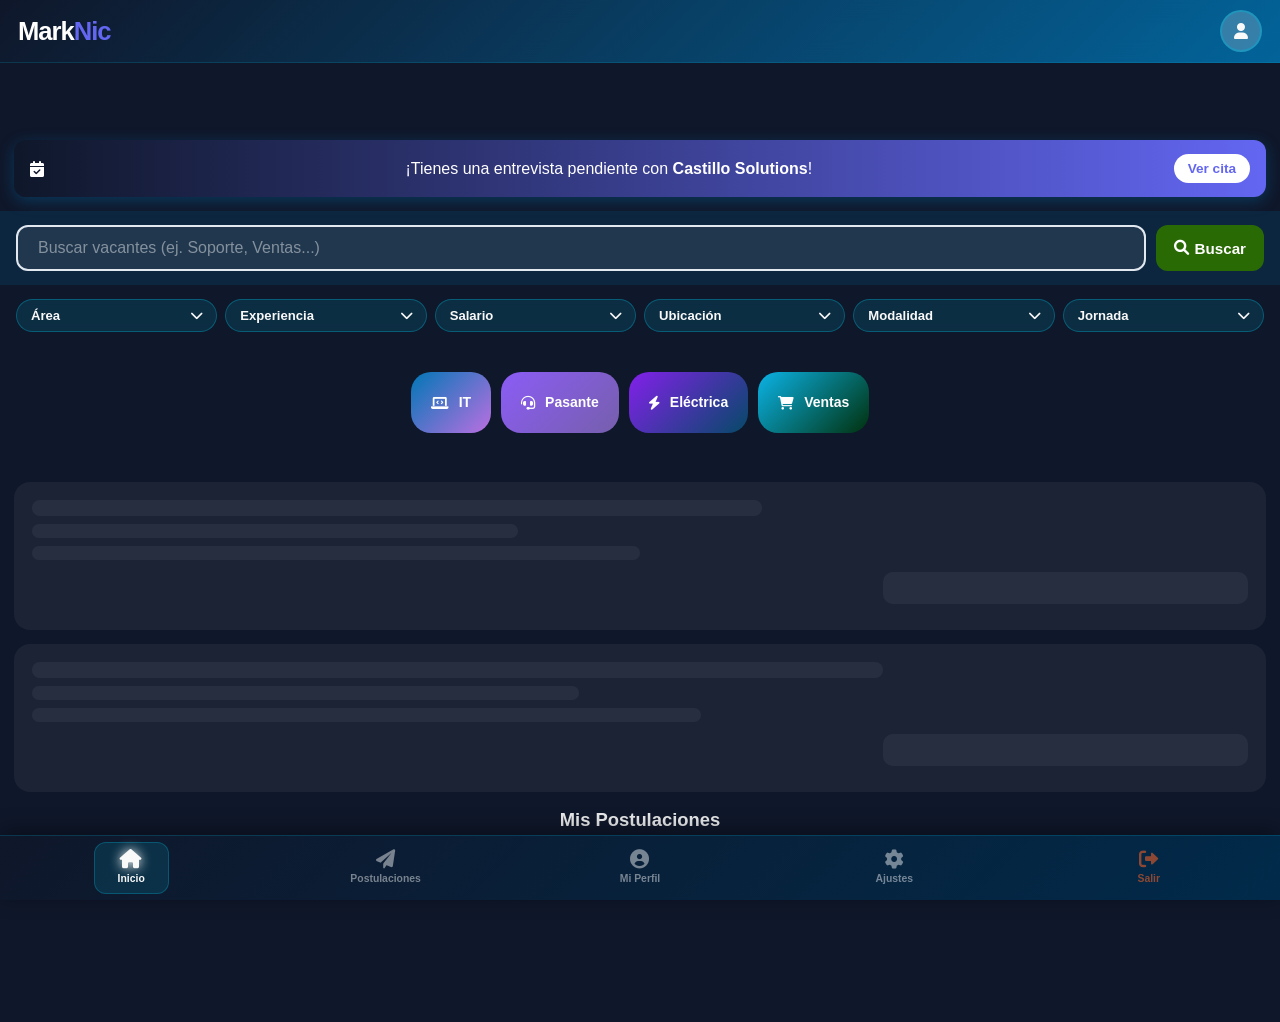
==== commit e23a9825: "update colors" ====
--- a/Inicio/1. indexmenu.html
+++ b/Inicio/1. indexmenu.html
@@ -54,7 +54,7 @@
             backdrop-filter: blur(12px);
             border-bottom: 1px solid rgba(0,180,216,0.2);
             top: 0; left: 0; right: 0;
-            z-index: 500;
+            z-index: 100000;
         }
 
         .marknic-logo {
@@ -130,6 +130,7 @@
            BARRA DE BUSQUEDA
         ============================ */
         .search-container {
+            padding: 0 20px; /* 0 arriba/abajo, 20px a los lados */
             width: auto; max-width: 100%;
             display: flex;
             gap: 10px;
@@ -231,10 +232,10 @@
             border-radius: 20px; font-size: 0.82rem; font-weight: 700;
             color: white; transition: all 0.3s;
         }
-        .cat-item.it       { background: linear-gradient(135deg, #0077B6, #00B4D8); }
-        .cat-item.pasante  { background: linear-gradient(135deg, #455a64, #607d8b); }
-        .cat-item.electrica { background: linear-gradient(135deg, #E85D27, #FF8C42); }
-        .cat-item.ventas   { background: linear-gradient(135deg, #0CAA56, #1DBF6A); }
+        .cat-item.it       { background: linear-gradient(135deg, #0077B6, #bb6fe1); }
+        .cat-item.pasante  { background: linear-gradient(135deg, #8b5cf6, #765fac); }
+        .cat-item.electrica { background: linear-gradient(135deg, #8320eb, #054a67); }
+        .cat-item.ventas   { background: linear-gradient(135deg, #0bb3e6, #01310d); }
         .cat-item:hover { transform: translateY(-2px); filter: brightness(1.1); box-shadow: 0 6px 16px rgba(0,0,0,0.3); }
 
         /* ============================
@@ -452,7 +453,7 @@
         #lista-vacantes .btn-ver:hover { transform: translateY(-1px); box-shadow: 0 5px 15px rgba(0,119,182,0.4); }
 
         /* ============================
-           BARRA NAVEGACIÓN INFERIOR (tipo WhatsApp)
+           BARRA NAVEGACIÓN INFERIOR
         ============================ */
         .bottom-nav {
             position: fixed;
@@ -775,7 +776,7 @@
             <i class="fas fa-cog"></i>
             <span>Ajustes</span>
         </a>
-        <a href="../Login/3. Iniciar Sesion.html" class="nav-item nav-logout" title="Cerrar Sesión">
+        <a href="/index.html" class="nav-item nav-logout" title="Cerrar Sesión">
             <i class="fas fa-sign-out-alt"></i>
             <span>Salir</span>
         </a>
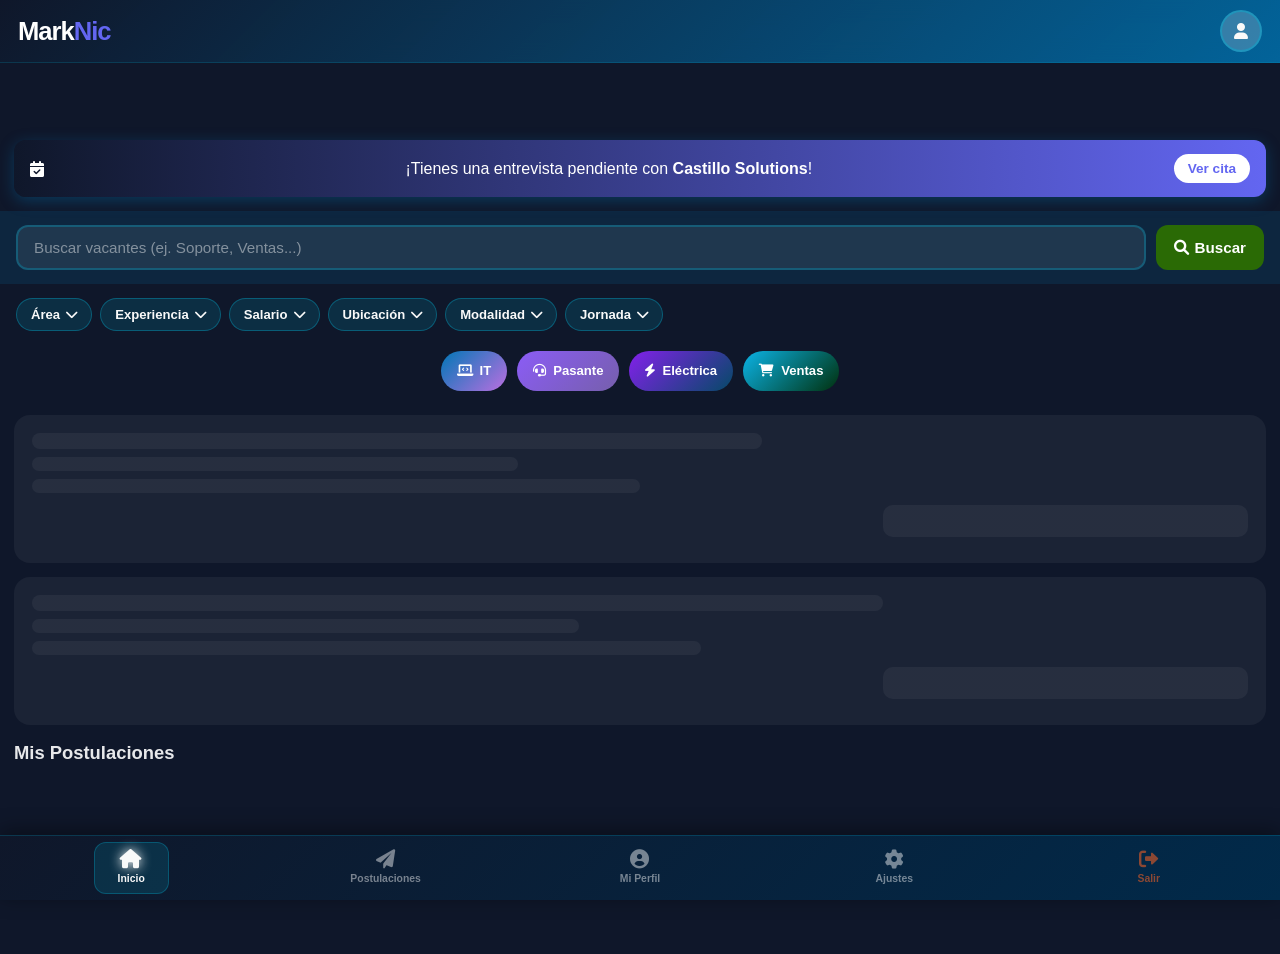
==== commit 23b726bd: "Ajustes de archivos" ====
--- a/Inicio/1. indexmenu.html
+++ b/Inicio/1. indexmenu.html
@@ -7,533 +7,6 @@
     <link rel="stylesheet" href="1. Style.css">
     <link rel="stylesheet" href="https://cdnjs.cloudflare.com/ajax/libs/font-awesome/6.0.0-beta3/css/all.min.css">
     <script src="https://cdn.jsdelivr.net/npm/@supabase/supabase-js@2"></script>
-
-    <style>
-        /* ============================
-           PALETA VIAJE / TRAVEL
-           Azul cielo, coral, arena
-        ============================ */
-        :root {
-            --travel-blue:      #6366f1;
-            --travel-sky:       #f9f9f9;
-            --travel-coral:     #2a6a05;
-            --travel-sand:      #F5E6D3;
-            --travel-dark:      #0f172a;
-            --travel-white:     #FFFFFF;
-            --travel-gray:      #6B7280;
-            --travel-light-bg:  #F0F8FF;
-            --travel-card-bg:   #FFFFFF;
-            --travel-success:   #0CAA56;
-            --nav-height:       65px;
-        }
-
-        * { box-sizing: border-box; margin: 0; padding: 0; }
-
-        html, body {
-            width: 100%;
-            max-width: 100vw;
-            margin: 0 auto;
-            font-family: -apple-system, BlinkMacSystemFont, "Segoe UI", Roboto, sans-serif;
-            background-color: var(--travel-dark);
-            padding-top: 70px;
-            padding-bottom: calc(var(--nav-height) + 15px);
-            line-height: 1.5;
-            overflow-x: hidden;
-        }
-
-        /* ============================
-           TOPBAR
-        ============================ */
-        .Contenedor-usuario {
-            display: flex;
-            position: fixed;
-            justify-content: space-between;
-            align-items: center;
-            padding: 10px 18px;
-            background: linear-gradient(135deg, var(--travel-dark), #0077B6cc);
-            backdrop-filter: blur(12px);
-            border-bottom: 1px solid rgba(0,180,216,0.2);
-            top: 0; left: 0; right: 0;
-            z-index: 100000;
-        }
-
-        .marknic-logo {
-            font-size: 1.6rem;
-            font-weight: 800;
-            color:#6366f1;
-            letter-spacing: -1px;
-            margin: 0;
-        }
-        .text-white  { color: #ffffff; }
-
-        .user-menu-container { position: relative; display: flex; align-items: center; }
-        .user-icon {
-            width: 42px; height: 42px;
-            background: rgba(255, 255, 255, 0.2);
-            border-radius: 50%;
-            display: flex; justify-content: center; align-items: center;
-            color: var(--travel-sky);
-            cursor: pointer;
-            border: 2px solid rgba(0,180,216,0.4);
-            transition: 0.3s;
-        }
-        .user-icon:hover { background: rgba(0,180,216,0.35); }
-
-        .dropdown-window {
-            display: none;
-            position: absolute;
-            top: 55px; right: 0;
-            width: 260px; max-width: 90vw;
-            padding: 18px;
-            background: white;
-            border-radius: 16px;
-            box-shadow: 0 15px 40px rgba(3,4,94,0.25);
-            z-index: 1000;
-            border: 1px solid #e2e8f0;
-        }
-        .user-menu-container:hover .dropdown-window { display: block; }
-
-        .dropdown-header {
-            font-size: 0.82rem;
-            color: var(--travel-gray);
-            margin-bottom: 12px;
-            line-height: 1.4;
-        }
-
-        .btn-ingresar {
-            width: 100%; padding: 10px;
-            background: var(--travel-blue); color: white;
-            border: none; border-radius: 10px;
-            font-weight: 700; cursor: pointer; margin-bottom: 8px;
-            transition: 0.3s;
-        }
-        .btn-ingresar:hover { background: var(--travel-dark); }
-
-        .btn-registrar {
-            width: 100%; padding: 10px;
-            background: transparent; color: var(--travel-blue);
-            border: 2px solid var(--travel-blue); border-radius: 10px;
-            font-weight: 700; cursor: pointer; margin-bottom: 12px;
-            transition: 0.3s;
-        }
-        .btn-registrar:hover { background: var(--travel-sand); }
-        .divider { border: none; border-top: 1px solid #e5e7eb; margin: 8px 0; }
-        .dropdown-list { list-style: none; }
-        .dropdown-list li {
-            padding: 10px 8px; color: #374151; font-size: 0.9rem;
-            cursor: pointer; border-radius: 8px; display: flex; align-items: center; gap: 10px;
-            transition: 0.2s;
-        }
-        .dropdown-list li:hover { background: var(--travel-light-bg); color: var(--travel-blue); }
-
-        /* ============================
-           BARRA DE BUSQUEDA
-        ============================ */
-        .search-container {
-            padding: 0 20px; /* 0 arriba/abajo, 20px a los lados */
-            width: auto; max-width: 100%;
-            display: flex;
-            gap: 10px;
-            padding: 14px 16px;
-            background: rgba(0,119,182,0.15);
-            margin: 0 0 8px 0;
-        }
-        .search-container input {
-            flex: 1;
-            padding: 12px 16px;
-            border: 2px solid rgba(0,180,216,0.3);
-            border-radius: 12px;
-            background: rgba(255,255,255,0.08);
-            color: white;
-            font-size: 0.95rem;
-            outline: none;
-            transition: 0.3s;
-        }
-        .search-container input::placeholder { color: rgba(255,255,255,0.45); }
-        .search-container input:focus { border-color: var(--travel-sky); background: rgba(255,255,255,0.12); }
-
-        .btn-search {
-            padding: 12px 18px;
-            background: var(--travel-coral);
-            color: white; border: none; border-radius: 12px;
-            font-weight: 700; cursor: pointer; font-size: 0.95rem;
-            display: flex; align-items: center; gap: 6px;
-            transition: 0.3s; white-space: nowrap;
-        }
-        .btn-search:hover { background: #c9851e; transform: translateY(-1px); }
-
-        /* ============================
-           FILTROS
-        ============================ */
-        .mobile-filters {
-            display: flex;
-            gap: 8px;
-            padding: 6px 16px 12px;
-            overflow-x: auto;
-            scrollbar-width: none;
-        }
-        .mobile-filters::-webkit-scrollbar { display: none; }
-
-        .filter-group { position: relative; flex-shrink: 0; }
-
-        .filter-chip {
-            background: rgba(0,180,216,0.15);
-            color: var(--travel-sky);
-            font-weight: 600;
-            border: 1px solid rgba(0,180,216,0.35);
-            padding: 8px 14px;
-            border-radius: 20px;
-            font-size: 0.82rem;
-            cursor: pointer;
-            display: flex; align-items: center; gap: 6px;
-            white-space: nowrap;
-            transition: 0.3s;
-        }
-        .filter-chip:hover { background: rgba(0,180,216,0.3); }
-
-        .filter-dropdown {
-            display: none;
-            position: absolute;
-            top: 110%; left: 0;
-            background: rgba(3,4,94,0.95);
-            backdrop-filter: blur(12px);
-            border: 1px solid rgba(0,180,216,0.25);
-            border-radius: 12px;
-            padding: 12px;
-            min-width: 160px;
-            z-index: 10000;
-            box-shadow: 0 8px 32px rgba(0,0,0,0.5);
-            flex-direction: column; gap: 8px;
-        }
-        .filter-dropdown.show-dropdown { display: flex; }
-        .filter-dropdown label {
-            display: flex; align-items: center; gap: 8px;
-            color: rgba(255,255,255,0.85); font-size: 0.85rem;
-            cursor: pointer; padding: 5px 6px; border-radius: 6px; transition: 0.2s;
-        }
-        .filter-dropdown label:hover { background: rgba(0,180,216,0.2); color: white; }
-        .filter-dropdown input { accent-color: var(--travel-sky); width: 14px; height: 14px; }
-
-        /* ============================
-           CATEGORÍAS
-        ============================ */
-        .categories-grid {
-            display: flex;
-            justify-content: center;
-            flex-wrap: wrap;
-            gap: 10px;
-            width: 100%;
-            padding: 8px 16px 14px;
-        }
-        .cat-item {
-            text-decoration: none;
-            display: inline-flex; align-items: center; justify-content: center;
-            gap: 7px; padding: 10px 16px;
-            border-radius: 20px; font-size: 0.82rem; font-weight: 700;
-            color: white; transition: all 0.3s;
-        }
-        .cat-item.it       { background: linear-gradient(135deg, #0077B6, #bb6fe1); }
-        .cat-item.pasante  { background: linear-gradient(135deg, #8b5cf6, #765fac); }
-        .cat-item.electrica { background: linear-gradient(135deg, #8320eb, #054a67); }
-        .cat-item.ventas   { background: linear-gradient(135deg, #0bb3e6, #01310d); }
-        .cat-item:hover { transform: translateY(-2px); filter: brightness(1.1); box-shadow: 0 6px 16px rgba(0,0,0,0.3); }
-
-        /* ============================
-           VACANTES (tarjetas desde DB)
-        ============================ */
-        .jobs-feed { padding: 0 14px; }
-        .section-title {
-            font-size: 0.9rem; color: rgba(255,255,255,0.5);
-            margin-bottom: 14px; font-weight: 500;
-        }
-
-        /* Las tarjetas cargadas por JS con JS inline están bien,
-           pero mejoramos las que vienen del template .job-card */
-        .job-card {
-            background: var(--travel-card-bg);
-            padding: 18px; border-radius: 18px;
-            margin-bottom: 14px;
-            box-shadow: 0 4px 20px rgba(3,4,94,0.12);
-            border-left: 4px solid var(--travel-sky);
-        }
-        .card-header { display: flex; justify-content: space-between; margin-bottom: 8px; }
-        .card-header h4 { font-size: 1.05rem; color: #111827; flex: 1; padding-right: 10px; }
-        .company { color: var(--travel-blue); font-size: 0.88rem; margin-bottom: 4px; font-weight: 600; }
-        .location { color: var(--travel-gray); font-size: 0.83rem; margin-bottom: 14px; }
-        .card-footer {
-            display: flex; justify-content: space-between; align-items: center;
-            border-top: 1px solid #f3f4f6; padding-top: 12px;
-        }
-        .tag { font-size: 0.73rem; color: #9ca3af; }
-
-        .btn-details {
-            background: linear-gradient(135deg, var(--travel-blue), var(--travel-sky));
-            color: white; border: none;
-            padding: 9px 18px; border-radius: 10px;
-            cursor: pointer; font-size: 0.85rem; font-weight: 700;
-            transition: 0.3s; box-shadow: 0 3px 10px rgba(0,119,182,0.3);
-        }
-        .btn-details:hover { transform: translateY(-1px); box-shadow: 0 5px 15px rgba(0,119,182,0.4); }
-
-        /* ============================
-           SIN RESULTADOS
-        ============================ */
-        #noResults {
-            text-align: center; padding: 30px 20px;
-            color: rgba(255,255,255,0.5); display: none;
-        }
-        #noResults img { opacity: 0.3; margin-bottom: 10px; }
-
-        /* ============================
-           NOTIFICACIÓN DE ENTREVISTA
-        ============================ */
-        .important-banner {
-            background: linear-gradient(90deg, var(--travel-dark), var(--travel-blue));
-            color: white; padding: 14px 16px;
-            border-radius: 12px; margin: 0 14px 14px;
-            box-shadow: 0 4px 15px rgba(0,119,182,0.35);
-            animation: slideIn 0.5s ease-out;
-        }
-        .banner-content {
-            display: flex; justify-content: space-between;
-            align-items: center; gap: 10px; flex-wrap: wrap;
-        }
-        .btn-ver-cita {
-            background: white; color: var(--travel-blue);
-            border: none; padding: 7px 14px; border-radius: 20px;
-            font-weight: 700; cursor: pointer; font-size: 0.85rem;
-            transition: 0.3s;
-        }
-        .btn-ver-cita:hover { background: var(--travel-sand); }
-
-        /* ============================
-           MODAL ENTREVISTA
-        ============================ */
-        .modal-overlay, .lobby-overlay {
-            position: fixed; top: 0; left: 0;
-            width: 100%; height: 100%;
-            background: rgba(0,0,0,0.65);
-            display: none; justify-content: center; align-items: center;
-            z-index: 2000; padding: 15px;
-        }
-        .modal-card {
-            background: white; width: 95%; max-width: 440px;
-            border-radius: 20px; overflow: hidden; text-align: center;
-        }
-        .modal-header-green {
-            background: linear-gradient(135deg, var(--travel-blue), var(--travel-sky));
-            color: white; padding: 28px; font-size: 1.1rem;
-        }
-        .modal-header-green i { font-size: 2.8rem; margin-bottom: 10px; display: block; }
-        .modal-body { padding: 20px; }
-        .modal-footer { display: flex; gap: 10px; padding: 0 20px 20px; justify-content: center; }
-        .interview-details {
-            background: var(--travel-light-bg); margin: 14px 0;
-            padding: 14px; border-radius: 12px; text-align: left;
-        }
-        .detail-item { margin: 7px 0; color: #475569; font-weight: 500; font-size: 0.9rem; }
-        .terms { color: #374151; font-size: 0.9rem; margin-top: 12px; }
-        .btn-accept {
-            background: var(--travel-success); color: white; border: none;
-            padding: 12px 22px; border-radius: 10px; font-weight: 700; cursor: pointer;
-        }
-        .btn-decline {
-            background: #ef4444; color: white; border: none;
-            padding: 12px 22px; border-radius: 10px; font-weight: 700; cursor: pointer;
-        }
-
-        /* ============================
-           LOBBY VIDEOLLAMADA
-        ============================ */
-        .lobby-container {
-            background: #1e293b; color: white; width: 100%;
-            height: 100%; min-height: 100vh;
-            display: flex; flex-direction: column;
-            align-items: center; justify-content: center; padding: 20px;
-        }
-        .video-preview {
-            width: 100%; max-width: 500px; aspect-ratio: 16/9;
-            background: #000; border-radius: 12px;
-            display: flex; align-items: center; justify-content: center;
-            margin: 16px 0; border: 2px solid var(--travel-sky);
-        }
-        .controls { display: flex; gap: 14px; margin: 10px 0; }
-        .control-btn {
-            width: 50px; height: 50px; border-radius: 50%;
-            background: rgba(255,255,255,0.1); color: white;
-            border: 2px solid rgba(255,255,255,0.2); cursor: pointer;
-            font-size: 1.1rem; transition: 0.3s;
-        }
-        .control-btn:hover { background: rgba(255,255,255,0.2); }
-        .btn-join-now {
-            background: linear-gradient(135deg, var(--travel-blue), var(--travel-sky));
-            color: white; border: none; padding: 14px 36px;
-            border-radius: 30px; font-size: 1rem; font-weight: 700;
-            margin-top: 16px; cursor: pointer;
-        }
-
-        /* ============================
-           MIS POSTULACIONES
-        ============================ */
-        .dashboard-container {
-            padding: 0 14px 16px; color: white;
-        }
-        .dashboard-container h1 {
-            font-size: 1.15rem; font-weight: 700; margin-bottom: 12px;
-            color: rgba(255,255,255,0.9);
-        }
-        .card-postulacion {
-            background: rgba(255,255,255,0.06);
-            border: 1px solid rgba(0,180,216,0.2);
-            border-radius: 14px; padding: 16px; margin-bottom: 12px;
-        }
-        .info-trabajo h3 { font-size: 0.95rem; color: white; }
-        .info-trabajo .empresa { font-size: 0.82rem; color: var(--travel-sky); }
-
-        .stepper {
-            display: flex; align-items: center;
-            justify-content: space-between;
-            padding: 18px 0 4px; font-size: 0.75rem;
-        }
-        .step { text-align: center; flex: 1; color: #94a3b8; }
-        .circle {
-            width: 24px; height: 24px; border-radius: 50%;
-            background: #334155; margin: 0 auto 4px;
-            display: flex; align-items: center; justify-content: center;
-            font-weight: 700; font-size: 0.75rem; color: #94a3b8;
-        }
-        .line { flex: 0.5; height: 2px; background: #334155; margin-bottom: 22px; }
-        .step.active { color: var(--travel-sky); font-weight: 700; }
-        .step.active .circle { background: var(--travel-blue); color: white; }
-        .line.active { background: var(--travel-sky); }
-        .stepcontratado { text-align: center; flex: 1; color: var(--travel-success); font-weight: 700; font-size: 0.75rem; }
-        .circlecontrat { width: 24px; height: 24px; border-radius: 50%; background: var(--travel-success); margin: 0 auto 4px; display: flex; align-items: center; justify-content: center; font-weight: 700; font-size: 0.75rem; color: white; }
-        .btn-step-link { background: none; border: none; padding: 0; font-family: inherit; font-size: 9px; cursor: pointer; text-decoration: underline; color: inherit; }
-
-        /* ============================
-           CARGANDO VACANTES (lista de DB)
-        ============================ */
-        #lista-vacantes .vacante-card {
-            background: white;
-            border-radius: 16px; padding: 18px;
-            margin-bottom: 14px;
-            box-shadow: 0 4px 20px rgba(3,4,94,0.12);
-            border-left: 4px solid var(--travel-sky);
-            position: relative;
-        }
-        #lista-vacantes .vacante-titulo {
-            font-size: 1rem; font-weight: 700;
-            color: var(--travel-dark); margin-bottom: 8px;
-        }
-        #lista-vacantes .vacante-empresa {
-            display: flex; align-items: center; gap: 7px;
-            color: var(--travel-blue); font-size: 0.88rem; font-weight: 600;
-            margin-bottom: 6px;
-        }
-        #lista-vacantes .vacante-lugar {
-            display: flex; align-items: center; gap: 7px;
-            color: var(--travel-gray); font-size: 0.82rem; margin-bottom: 14px;
-        }
-        #lista-vacantes hr { border: none; border-top: 1px solid #f0f0f0; margin-bottom: 12px; }
-        #lista-vacantes .vacante-footer {
-            display: flex; justify-content: space-between; align-items: center;
-        }
-        #lista-vacantes .vacante-tag {
-            background: var(--travel-light-bg); color: var(--travel-blue);
-            font-size: 0.72rem; font-weight: 600;
-            padding: 4px 10px; border-radius: 20px;
-        }
-        #lista-vacantes .btn-ver {
-            background-color: #6366f1;
-            color: white; border: none;
-            padding: 9px 18px; border-radius: 10px;
-            cursor: pointer; font-size: 0.85rem; font-weight: 700;
-            transition: 0.3s; 
-        }
-        #lista-vacantes .btn-ver:hover { transform: translateY(-1px); box-shadow: 0 5px 15px rgba(0,119,182,0.4); }
-
-        /* ============================
-           BARRA NAVEGACIÓN INFERIOR
-        ============================ */
-        .bottom-nav {
-            position: fixed;
-            bottom: 0; left: 0; right: 0;
-            height: var(--nav-height);
-            background: linear-gradient(135deg, var(--travel-dark), #012a4a);
-            border-top: 1px solid rgba(0,180,216,0.2);
-            display: flex; justify-content: space-around; align-items: center;
-            z-index: 1000;
-            padding: 0 4px;
-            box-shadow: 0 -4px 20px rgba(0,0,0,0.4);
-        }
-
-        .nav-item {
-            display: flex; flex-direction: column; align-items: center;
-            gap: 3px; padding: 6px 8px; border-radius: 12px;
-            cursor: pointer; transition: 0.25s;
-            text-decoration: none; color: rgba(255,255,255,0.45);
-            flex: 1; max-width: 75px;
-        }
-        .nav-item i { font-size: 1.2rem; transition: 0.25s; }
-        .nav-item span { font-size: 0.65rem; font-weight: 600; transition: 0.25s; }
-
-        .nav-item:hover, .nav-item.active {
-            color: var(--travel-sky);
-        }
-        .nav-item.active i {
-            filter: drop-shadow(0 0 6px var(--travel-sky));
-        }
-        .nav-item.nav-logout {
-            color: rgba(232,93,39,0.6);
-        }
-        .nav-item.nav-logout:hover {
-            color: var(--travel-coral);
-        }
-        .nav-item.nav-logout:hover i {
-            filter: drop-shadow(0 0 6px var(--travel-coral));
-        }
-
-        /* Badge activo central */
-        .nav-item.active-center {
-            background: rgba(0,180,216,0.15);
-            border: 1px solid rgba(0,180,216,0.3);
-        }
-
-        /* ============================
-           ANIMATIONS
-        ============================ */
-        @keyframes slideIn {
-            from { transform: translateY(-40px); opacity: 0; }
-            to   { transform: translateY(0); opacity: 1; }
-        }
-        @keyframes fadeUp {
-            from { transform: translateY(20px); opacity: 0; }
-            to   { transform: translateY(0); opacity: 1; }
-        }
-        .vacante-card { animation: fadeUp 0.4s ease both; }
-        .vacante-card:nth-child(1) { animation-delay: 0.05s; }
-        .vacante-card:nth-child(2) { animation-delay: 0.10s; }
-        .vacante-card:nth-child(3) { animation-delay: 0.15s; }
-        .vacante-card:nth-child(4) { animation-delay: 0.20s; }
-
-        /* Skeleton loader */
-        .skeleton {
-            background: linear-gradient(90deg, rgba(255,255,255,0.05) 25%, rgba(255,255,255,0.1) 50%, rgba(255,255,255,0.05) 75%);
-            background-size: 400% 100%;
-            animation: skeleton-anim 1.4s ease infinite;
-            border-radius: 10px; height: 14px; margin-bottom: 8px;
-        }
-        @keyframes skeleton-anim {
-            0%   { background-position: 100% 50%; }
-            100% { background-position: 0% 50%; }
-        }
-
-        /* Contador de resultados */
-        #resultado-count {
-            font-size: 0.82rem; color: rgba(255,255,255,0.45);
-            padding: 0 16px 10px; text-align: right;
-        }
-    </style>
 </head>
 
 <body>
--- a/Inicio/1. Style.css
+++ b/Inicio/1. Style.css
@@ -1,993 +1,526 @@
-/* Variables de diseño móvil */
-:root {
-    --primary: #6366f1;
-    --secondary: #4f46e5;
-    --bg: #0F172A;
-    --white: #ffffff;
-    --gray-text: #6b7280;
-}
-
-* {
-    box-sizing: border-box;
-    margin: 0;
-    padding: 0;
-}
-
-html, body {
-    width: 100%;
-    max-width: 100vw;
-    font-family: -apple-system, BlinkMacSystemFont, "Segoe UI", Roboto, sans-serif;
-    background-color: var(--bg);
-    padding-top: 70px;
-    /* Espacio para el navbar fijo */
-    padding-bottom: 80px;
-    /* Espacio para que el último elemento no choque con el borde */
-    line-height: 1.5;
-    overflow-x: hidden;
-    /* Evita que el sitio se mueva hacia los lados en móvil */
-}
-
-/* Banner de notificación importante */
-.important-banner {
-    background: linear-gradient(90deg, #6366f1, #8b5cf6);
-    color: white;
-    padding: 15px;
-    border-radius: 12px;
-    margin: 20px;
-    box-shadow: 0 4px 15px rgba(99, 102, 241, 0.3);
-    animation: slideIn 0.5s ease-out;
-}
-
-.banner-content {
-    display: flex;
-    justify-content: space-between;
-    align-items: center;
-    gap: 10px;
-    flex-wrap: wrap;
-    /* Ajuste responsive: si no cabe, el botón baja */
-}
-
-.btn-ver-cita {
-    background: white;
-    color: #6366f1;
-    border: none;
-    padding: 8px 15px;
-    border-radius: 20px;
-    font-weight: bold;
-    cursor: pointer;
-}
-
-/* Modales y Overlays */
-.modal-overlay,
-.lobby-overlay {
-    position: fixed;
-    top: 0;
-    left: 0;
-    width: 100%;
-    height: 100%;
-    background: rgba(0, 0, 0, 0.6);
-    display: none;
-    /* Se activa con JS */
-    justify-content: center;
-    align-items: center;
-    z-index: 2000;
-    padding: 15px;
-    /* Margen de seguridad para móviles */
-}
-
-.modal-card {
-    background: white;
-    width: 95%;
-    /* Ajuste responsive */
-    max-width: 450px;
-    border-radius: 20px;
-    overflow: hidden;
-    text-align: center;
-}
-
-.modal-header-green {
-    background: #147904;
-    /* Verde MarkNic */
-    color: white;
-    padding: 30px;
-    font-size: 1.2rem;
-}
-
-.modal-header-green i {
-    font-size: 3rem;
-    margin-bottom: 10px;
-}
-
-.interview-details {
-    background: #f8fafc;
-    margin: 20px;
-    padding: 15px;
-    border-radius: 12px;
-    text-align: left;
-}
-
-.detail-item {
-    margin: 8px 0;
-    color: #475569;
-    font-weight: 500;
-}
-
-.btn-accept {
-    background: #10b981;
-    color: white;
-    border: none;
-    padding: 12px 25px;
-    border-radius: 10px;
-    font-weight: bold;
-    cursor: pointer;
-}
-
-.btn-decline {
-    background: #ef4444;
-    margin-left: 10px;
-    color: white;
-    border: none;
-    padding: 12px 25px;
-    border-radius: 10px;
-    font-weight: bold;
-    cursor: pointer;
-}
-
-/* Borde superior naranja para advertencia */
-.warning-border {
-    border-top: 6px solid #f59e0b;
-}
-
-.modal-header-warning {
-    padding: 25px;
-    color: #f59e0b;
-    text-align: center;
-}
-
-.modal-header-warning i {
-    font-size: 3.5rem;
-    margin-bottom: 10px;
-}
-
-.modal-footer-warning {
-    display: flex;
-    gap: 10px;
-    padding: 20px;
-    justify-content: center;
-    flex-wrap: wrap;
-    /* Ajuste responsive para botones en vertical si es necesario */
-}
-
-/* Botón para arrepentirse y volver */
-.btn-back {
-    background: #f3f4f6;
-    color: #374151;
-    border: none;
-    padding: 12px 20px;
-    border-radius: 10px;
-    font-weight: bold;
-    cursor: pointer;
-    flex: 1;
-    min-width: 120px;
-    /* Evita que el botón se vea minúsculo */
-}
-
-/* Botón para confirmar que acepta el riesgo */
-.btn-confirm-cancel {
-    background: #dc2626;
-    /* Rojo */
-    color: white;
-    border: none;
-    padding: 12px 20px;
-    border-radius: 10px;
-    font-weight: bold;
-    cursor: pointer;
-    flex: 1;
-    min-width: 120px;
-}
-
-.btn-confirm-cancel:hover {
-    background: #b91c1c;
-}
-
-
-/* Lobby tipo Google Meet */
-.lobby-container {
-    background: #1e293b;
-    color: white;
-    width: 100%;
-    height: 100%;
-    min-height: 100vh;
-    /* Asegura que cubra la pantalla en móviles */
-    display: flex;
-    flex-direction: column;
-    align-items: center;
-    justify-content: center;
-    padding: 20px;
-}
-
-.video-preview {
-    width: 100%;
-    max-width: 600px;
-    aspect-ratio: 16/9;
-    background: #000;
-    border-radius: 12px;
-    display: flex;
-    align-items: center;
-    justify-content: center;
-    margin: 20px 0;
-    border: 2px solid #6366f1;
-}
-
-.btn-join-now {
-    background: #6366f1;
-    color: white;
-    border: none;
-    padding: 15px 40px;
-    border-radius: 30px;
-    font-size: 1.1rem;
-    font-weight: bold;
-    margin-top: 20px;
-    cursor: pointer;
-}
-
-@keyframes slideIn {
-    from {
-        transform: translateY(-50px);
-        opacity: 0;
-    }
-
-    to {
-        transform: translateY(0);
-        opacity: 1;
-    }
-}
-
-.marknic-logo {
-    font-size: 2.5rem;
-    font-weight: 800;
-    margin-bottom: 25px;
-    letter-spacing: -1px;
-    text-align: center;
-}
-
-/* Media query para PC (Pantallas grandes) */
-@media (min-width: 768px) {
-    .marknic-logo {
-        font-size: 3.5rem;
-    }
-}
-
-.text-white {
-    color: #f2f3f5;
-}
-
-.text-purple {
-    color: #6366f1;
-}
-
-/* Contenedor-usuario FIJO */
-.Contenedor-usuario {
-    display: flex;
-    position: fixed;
-    justify-content: right;
-    /* Logo a la izquierda, icono-Usuario a la derecha */
-    align-items: center;
-    padding: 10px 15px;
-    /* El 5% evita que se arrincone en pantallas grandes */
-    background-color: #0F172A;
-    border-bottom: 1px solid #0F172A;
-    top: 0;
-    left: 0;
-    right: 0;
-}
-
-.logo {
-    font-weight: 800;
-    font-size: 1.2rem;
-    color: #1f2937;
-}
-
-.logo span {
-    color: var(--primary);
-}
-
-/* Contenedor principal */
-.user-menu-container {
-    position: relative;
-    /* Importante para que la ventana se alinee aquí */
-    display: flex;
-    align-items: center;
-}
-
-/* ICONO USUARIO */
-.navbar-principal {
-    display: flex;
-    align-items: center;
-    position: fixed;
-    top: 0;
-    left: 0;
-    right: 0;
-    padding: 15px 50px;
-    background: white;
-    border-bottom: 1px solid #e2e8f0;
-}
-
-.categories-grid{
-    display: flex;            /* Activa el modo flexbox */
-    justify-content: center;  /* Centra los botones horizontalmente */
-    flex-wrap: wrap;         /* Si no caben, saltan a la siguiente línea */
-    gap: 15px;               /* Espacio entre los botones */
-    width: 100%;             /* Asegura que ocupe todo el ancho disponible */
-    margin: 20px 0;          /* Espacio arriba y abajo si lo necesitas */
-}
-.categories-grid .cat-item {
-    text-decoration: none;
-    display: inline-flex;
-    align-items: center;
-    justify-content:center;
-    gap: 10px;
-    padding: 20px;
-    border-radius: 20px;
-    font-size: 14px;
-    font-weight: 600;
-    color: white;
-    transition: all 0.3s ease;
-    margin-bottom: 5px;
-}
-
-/* Colores  */
-.categories-grid .cat-item.it { background-color: #2e7d32; }
-.categories-grid .cat-item.pasante { background-color: #455a64; }
-.categories-grid .cat-item.electrica { background-color: #2563eb; }
-.categories-grid .cat-item.ventas { background-color: #6366f1; }
-
-/* Efecto visual al pasar el mouse */
-.categories-grid .cat-item:hover {
-    transform: translateY(-2px);
-    filter: brightness(1.1);
-    box-shadow: 0 4px 10px rgba(0,0,0,0.2);
-}
-/* Estilo del circulo de la personita */
-.user-icon {
-    width: 45px;
-    /* Ajuste leve para balancear el header */
-    height: 45px;
-    background-color: #f0f2f5;
-    border-radius: 50%;
-    display: flex;
-    justify-content: center;
-    align-items: center;
-    color: #8b5cf6;
-    cursor: pointer;
-    transition: background-color 0.3s;
-}
-
-.user-icon:hover {
-    background-color: #0e0e0e;
-}
-
-/* LA VENTANITA */
-.dropdown-window {
-    display: none;
-    position: absolute;
-    top: 55px;
-    right: 0;
-    width: 280px;
-    max-width: 90vw;
-    padding: 20px;
-    background-color: white;
-    border-radius: 16px;
-    box-shadow: 0 15px 35px rgba(0, 0, 0, 0.2);
-    z-index: 1000;
-    border: 1px solid #e2e8f0;
-}
-
-.dropdown-window::before {
-    content: "";
-    position: absolute;
-    top: -20px;
-    left: 0;
-    width: 100%;
-    height: 20px;
-    background: transparent;
-}
-
-.main-header {
-    width: 100%;
-    display: flex;
-    justify-content: flex-end;
-    align-items: center;
-    padding: 15px 40px;
-    background-color: #ffffff;
-    border-bottom: 1px solid #e2e8f0;
-    position: fixed;
-    z-index: 100;
-}
-
-/* MOSTRAR AL PASAR EL MOUSE */
-.user-menu-container:hover .dropdown-window {
-    display: block;
-    visibility: visible;
-    opacity: 1;
-    animation: fadeInSlide 0.2s ease forwards;
-}
-
-.dropdown-header {
-    font-size: 0.9rem;
-    color: #444;
-    text-align: center;
-    margin-bottom: 15px;
-    line-height: 1.4;
-}
-
-.btn-ingresar,
-.btn-registrar {
-    width: 100%;
-    padding: 12px;
-    border-radius: 25px;
-    background-color: #ffffff;
-    color: #0d3876;
-    font-weight: bold;
-    cursor: pointer;
-    display: flex;
-    justify-content: center;
-    align-items: center;
-    gap: 10px;
-    margin-bottom: 10px;
-    transition: all 0.2s;
-    border: 2px solid #0d3876;
-    /* Restaurado borde original */
-}
-
-.btn-registrar {
-    border-color: #147904;
-    color: #147904;
-}
-
-.btn-registrar:hover {
-    background-color: #147904;
-    /* Ajuste para que se vea la interacción */
-    color: #ffffff;
-}
-
-.divider {
-    border: 0;
-    border-top: 1px solid #eee;
-    margin: 15px 0;
-}
-
-.dropdown-list {
-    list-style: none;
-}
-
-.dropdown-list li {
-    padding: 12px 0;
-    color: #555;
-    font-size: 0.95rem;
-    cursor: pointer;
-    display: flex;
-    align-items: center;
-    gap: 12px;
-    transition: color 0.3s;
-}
-
-.dropdown-list li i {
-    font-size: 1.2rem;
-    color: #64748b;
-    width: 25px;
-    text-align: center;
-}
-
-.dropdown-list li:hover {
-    color: #8b5cf6;
-}
-
-@keyframes fadeInSlide {
-    from {
-        opacity: 0;
-        transform: translateY(-10px);
-    }
-
-    to {
-        opacity: 1;
-        transform: translateY(0);
-    }
-}
-
-.search-container {
-    display: flex;
-    gap: 10px;
-    max-width: 600px;
-    margin: 20px auto;
-    padding: 0 15px;
-}
-
-#searchInput {
-    flex: 1;
-    padding: 12px 20px;
-    border: 2px solid #e2e8f0;
-    border-radius: 12px;
-    outline: none;
-    font-size: 16px;
-    transition: 0.3s;
-}
-
-#searchInput:focus {
-    border-color: #147904; /* El azul cian de tu nuevo logo */
-    box-shadow: 0 0 0 4px rgba(56, 189, 248, 0.1);
-}
-
-.btn-search {
-    padding: 12px 25px;
-    background: #147904; /* verde oscuro moderno */
-    color: white;
-    border: none;
-    border-radius: 12px;
-    cursor: pointer;
-    font-weight: 600;
-    transition: 0.3s;
-}
-
-.btn-search:hover {
-    background: #1e293b;
-    transform: translateY(-2px);
-}
-
-/* BUSCADOR Y FILTROS */
-.search-section {
-   background: var(--white);
-    padding: 20px;
-    border-radius: 0 0 20px 20px;
-    width: 100%; /* Asegura que ocupe todo el ancho */
-    position: relative; /* Necesario para que z-index funcione */
-    z-index: 50; /* Suficiente para estar sobre el dashboard, pero bajo el navbar */
-}
-
-.search-box {
-    background: var(--bg);
-    display: flex;
-    align-items: center;
-    padding: 12px 15px;
-    border-radius: 12px;
-    margin-bottom: 15px;
-}
-
-.search-box i {
-    color: var(--gray-text);
-    margin-right: 10px;
-}
-
-.search-box input {
-    border: none;
-    background: transparent;
-    width: 100%;
-    font-size: 1rem;
-    outline: none;
-}
-
-
-/* ==========================================
-   1. CONTENEDOR DE FILTROS (Scroll Horizontal)
-   ========================================== */
-.mobile-filters {
-    display: flex;
-    grid-template-columns: repeat(2, 1fr);
-    gap: 12px;
-    overflow-x: auto; /* Permite deslizar hacia los lados */
-    padding: 10px 15px;
-    width: 100%;
-    box-sizing: border-box;
-    scroll-behavior: smooth;
-    -webkit-overflow-scrolling: touch; /* Deslizamiento suave en iPhone */
-    flex-wrap: wrap; /* Si no caben, saltan a la siguiente línea */
-    position: relative;
-    z-index: 9999;
-
-    overflow: visible; /* Asegura que los menús desplegables no se corten */
-    overflow: visible !important; /* Refuerzo para navegadores que ignoran la primera línea */
-    overflow:visible; /* Refuerzo adicional para navegadores que ignoran las dos primeras líneas */
-}
-
-/* Ocultamos la barra de desplazamiento visual para que se vea limpio */
-.mobile-filters::-webkit-scrollbar {
-    display: none;
-}
-
-.filter-group {
-    position: relative; /* Clave para que el menú caiga debajo de su propio botón */
-    flex-shrink: 0; /* Evita que los botones se aplasten intentando caber todos */
-}
-
-/* ==========================================
-   2. LOS BOTONES (CHIPS)
-   ========================================== */
-.filter-chip {
-    width: 100%;
-    background: rgba(255, 255, 255, 0.1); /* Blanco casi transparente */
-    color: white;
-    font-weight: 600;
-    border: 1px solid rgba(255, 255, 255, 0.2);
-    padding: 8px 18px;
-    border-radius: 12px; /* Bordes bien redondeados */
-    font-size: 0.9rem;
-    cursor: pointer;
-    display: flex;
-    justify-content: space-between ;
-    align-items: center;
-    gap: 8px;
-    white-space: nowrap; /* Impide que el texto del botón se parta en dos líneas */
-    backdrop-filter: blur(5px);
-    transition: 0.3s ease;
-}
-
-.filter-chip:hover {
-    background: rgba(255, 255, 255, 0.2);
-}
-
-/* ==========================================
-   3. LOS MENÚS DESPLEGABLES (EFECTO CRISTAL)
-   ========================================== */
-.filter-dropdown {
-    display: none; /* Tu JavaScript lo cambiará a 'flex' o 'block' al tocarlo */
-    position: absolute;
-    top: 115%; /* Aparece justo un poco por debajo del botón */
-    right: 0; /* Esto hace que el menú mida exactamente el mismo ancho que su botón */
-    left: 0;
-    
-    /* El efecto transparente y elegante */
-    background: rgba(15, 23, 42, 0.85); /* Fondo oscuro transparente */
-    backdrop-filter: blur(12px); /* Desenfoca lo que está detrás */
-    border: 1px solid rgba(255, 255, 255, 0.15);
-    border-radius: 12px;
-    
-    padding: 12px;
-    min-width: 100px; /* Ancho mínimo para que no se vea aplastado */
-    z-index: 10000; /* Asegura que flote por encima de todo lo demás */
-    box-shadow: 0 8px 32px 0 rgba(0, 0, 0, 0.5);
-    
-    flex-direction: column;
-    gap: 10px;
-}
-
-/* Estilo de las opciones (labels y checkboxes) */
-.filter-dropdown label {
-    display: flex;
-    align-items: center;
-    gap: 10px;
-    color: rgb(9, 9, 9);
-    font-weight: 600;
-    font-size: 0.9rem;
-    cursor: pointer;
-    padding: 6px;
-    transition: 0.2s;
-    border-radius: 6px;
-}
-
-.filter-dropdown label:hover {
-    background: rgba(255, 255, 255, 0.1);
-}
-
-/* Damos color a los checkboxes y radios para que combinen con tu app */
-.filter-dropdown input {
-    accent-color: #8b5cf6; /* El color morado de MarkNic */
-    width: 16px;
-    height: 16px;
-    cursor: pointer;
-}
-
-.dashboard-container {
-    padding: 0 15px;
-    text-align: center;
-    box-shadow: 0 9px 6px -1px rgba(113, 3, 146, 0.1);
-}
-
-.status-card {
-    margin-bottom: 15px;
-    border-top: 4px solid #6366f1;
-}
-
-.stepper {
-    display: flex;
-    align-items: center;
-    flex-wrap: nowrap;
-    /* Mantiene la línea en una sola fila */
-    justify-content: space-between;
-    padding: 40px 0;
-    font-size: 0.8rem;
-    overflow-x: hidden;
-}
-
-/* RESPONSIVE STEPPER */
-@media (max-width: 480px) {
-
-    .mobile-filters {
-        gap: 8px;
-        overflow-x: auto; /* En móviles muy pequeños, que se puedan deslizar */
-        justify-content: flex-start;
-    }
-
-    .filter-chip {
-        flex: 0 0 auto; /* En móvil no obligamos a que se estiren si hay scroll */
-        padding: 8px 15px;
-        font-size: 0.85rem;
-    }
-
-
-    .line {
-        flex: 0.2;
-    }
-
-    .step {
-        flex: 1;
-    }
-
-    .step span,
-    .btn-step-link {
-        font-size: 9px !important;
-        display: block;
-        line-height: 1.1;
-    }
-
-    .circle {
-        width: 20px;
-        height: 20px;
-        font-size: 10px;
-    }
-}
-
-.step {
-    text-align: center;
-    flex: 1;
-    color: #ccc;
-}
-
-.circle {
-    width: 25px;
-    height: 25px;
-    border-radius: 50%;
-    background: #eee;
-    margin: 0 auto 5px;
-    display: flex;
-    align-items: center;
-    justify-content: center;
-    font-weight: bold;
-}
-
-.line {
-    flex: 0.5;
-    height: 2px;
-    background: #eee;
-    margin-bottom: 25px;
-    /* Alineado al centro de los círculos */
-}
-
-.step.active {
-    color: #6366f1;
-    font-weight: bold;
-}
-
-.stepcontratado {
-    color: #10b981;
-    font-weight: bold;
-}
-
-.circlecontrat.active {
-    background: #147904;
-    color: white;
-}
-
-.step.active .circle {
-    background: #6366f1;
-    color: white;
-}
-
-.line.active {
-    background: #6366f1;
-}
-
-.alert-banner p {
-    font-size: 0.85rem;
-    color: var(--secondary);
-    font-weight: 500;
-}
-
-.alert-banner button {
-    background: var(--primary);
-    color: white;
-    border: none;
-    padding: 5px 12px;
-    border-radius: 6px;
-    font-size: 0.8rem;
-}
-
-/* LISTA DE EMPLEOS */
-.jobs-feed {
-    padding: 0 15px;
-}
-
-.section-title {
-    font-size: 1rem;
-    margin-bottom: 15px;
-    color: var(--gray-text);
-}
-
-.job-card {
-    background: var(--white);
-    padding: 18px;
-    border-radius: 16px;
-    margin-bottom: 15px;
-    box-shadow: 0 4px 6px -1px rgba(0, 0, 0, 0.05);
-}
-
-.card-header {
-    display: flex;
-    justify-content: space-between;
-    margin-bottom: 10px;
-}
-
-.card-header h4 {
-    font-size: 1.1rem;
-    color: #111827;
-    flex: 1;
-    padding-right: 10px;
-}
-
-.company {
-    color: var(--primary);
-    font-size: 0.9rem;
-    margin-bottom: 5px;
-    font-weight: 600;
-}
-
-.location {
-    color: var(--gray-text);
-    font-size: 0.85rem;
-    margin-bottom: 15px;
-}
-
-.card-footer {
-    display: flex;
-    justify-content: space-between;
-    align-items: center;
-    border-top: 1px solid #f3f4f6;
-    padding-top: 12px;
-    box-shadow: 0 9px 6px -1px rgba(113, 3, 146, 0.1);
-}
-
-.tag {
-    font-size: 0.75rem;
-    color: #9ca3af;
-}
-
-.btn-details {
-    background: #147904;
-    color: white;
-    border: none;
-    padding: 8px 15px;
-    border-radius: 8px;
-    cursor: pointer;
-    font-size: 0.85rem;
-    font-weight: bold;
-}
-
-/* BOTÓN FLOTANTE (FAB) */
-.fab-button {
-    position: fixed;
-    bottom: 20px;
-    right: 20px;
-    width: 56px;
-    height: 56px;
-    background: var(--primary);
-    color: white;
-    border-radius: 50%;
-    border: none;
-    cursor: pointer;
-    box-shadow: 0 4px 15px rgba(0, 0, 0, 0.2);
-    display: flex;
-    justify-content: center;
-    align-items: center;
-    z-index: 900;
-}
-
-.btn-details1 {
-    background: #147904;
-    color: white;
-    border: none;
-    padding: 8px 15px;
-    cursor: pointer;
-    border-radius: 8px;
-    font-size: 0.85rem;
-    font-weight: bold;
-}
-
-.step-button {
-    cursor: pointer;
-    transition: all 0.3s ease;
-    border: 2px solid transparent;
-}
-
-.step-button:hover {
-    transform: scale(1.2);
-    box-shadow: 0 0 15px rgba(99, 102, 241, 0.6);
-    background-color: #4f46e5;
-}
-
-.step-button.active {
-    animation: pulse-blue 2s infinite;
-}
-
-@keyframes pulse-blue {
-    0% {
-        box-shadow: 0 0 0 0 rgba(99, 102, 241, 0.7);
-    }
-
-    70% {
-        box-shadow: 0 0 0 10px rgba(99, 102, 241, 0);
-    }
-
-    100% {
-        box-shadow: 0 0 0 0 rgba(99, 102, 241, 0);
-    }
-}
-
-/* Dropdown de filtros */
-.filter-group {
-    position: relative;
-    flex: 1;
-    display: flex;
-}
-
-.filter-dropdown {
-    display: none;
-    background-color: white;
-    border: 1px solid #e5e7eb;
-    border-radius: 8px;
-    padding: 10px;
-    box-shadow: 0 4px 6px -1px rgba(0, 0, 0, 0.1);
-    flex-direction: row;
-    flex-wrap: wrap;
-    gap: 15px;
-    min-width: max-content;
-    margin-top: 5px;
-    position: absolute;
-    z-index: 10;
-}
-
-.filter-dropdown label {
-    display: flex;
-    align-items: center;
-    gap: 5px;
-    white-space: nowrap;
-    font-size: 0.85rem;
-    cursor: pointer;
-}
-
-.show-dropdown {
-    display: block !important;
-}
-
-.btn-step-link {
-    background: none;
-    border: none;
-    padding: 0;
-    font-family: inherit;
-    font-size: 9px;
-    cursor: pointer;
-    text-decoration: underline;
-    transition: color 0.3s ease;
-    font-weight: bold;
-    color: inherit;
-}
-
-.btn-step-link:hover {
-    color: #4f46e5;
-}
-
-.step[data-status="entrevista"] .btn-step-link {
-    color: #147904;
-}
-
-.dashboard-container {
-    color: #f8f5f5;
-}
+
+        /* ============================
+           PALETA VIAJE / TRAVEL
+           Azul cielo, coral, arena
+        ============================ */
+        :root {
+            --travel-blue:      #6366f1;
+            --travel-sky:       #f9f9f9;
+            --travel-coral:     #2a6a05;
+            --travel-sand:      #F5E6D3;
+            --travel-dark:      #0f172a;
+            --travel-white:     #FFFFFF;
+            --travel-gray:      #6B7280;
+            --travel-light-bg:  #F0F8FF;
+            --travel-card-bg:   #FFFFFF;
+            --travel-success:   #0CAA56;
+            --nav-height:       65px;
+        }
+
+        * { box-sizing: border-box; margin: 0; padding: 0; }
+
+        html, body {
+            width: 100%;
+            max-width: 100vw;
+            margin: 0 auto;
+            font-family: -apple-system, BlinkMacSystemFont, "Segoe UI", Roboto, sans-serif;
+            background-color: var(--travel-dark);
+            padding-top: 70px;
+            padding-bottom: calc(var(--nav-height) + 15px);
+            line-height: 1.5;
+            overflow-x: hidden;
+        }
+
+        /* ============================
+           TOPBAR
+        ============================ */
+        .Contenedor-usuario {
+            display: flex;
+            position: fixed;
+            justify-content: space-between;
+            align-items: center;
+            padding: 10px 18px;
+            background: linear-gradient(135deg, var(--travel-dark), #0077B6cc);
+            backdrop-filter: blur(12px);
+            border-bottom: 1px solid rgba(0,180,216,0.2);
+            top: 0; left: 0; right: 0;
+            z-index: 100000;
+        }
+
+        .marknic-logo {
+            font-size: 1.6rem;
+            font-weight: 800;
+            color:#6366f1;
+            letter-spacing: -1px;
+            margin: 0;
+        }
+        .text-white  { color: #ffffff; }
+
+        .user-menu-container { position: relative; display: flex; align-items: center; }
+        .user-icon {
+            width: 42px; height: 42px;
+            background: rgba(255, 255, 255, 0.2);
+            border-radius: 50%;
+            display: flex; justify-content: center; align-items: center;
+            color: var(--travel-sky);
+            cursor: pointer;
+            border: 2px solid rgba(0,180,216,0.4);
+            transition: 0.3s;
+        }
+        .user-icon:hover { background: rgba(0,180,216,0.35); }
+
+        .dropdown-window {
+            display: none;
+            position: absolute;
+            top: 55px; right: 0;
+            width: 260px; max-width: 90vw;
+            padding: 18px;
+            background: white;
+            border-radius: 16px;
+            box-shadow: 0 15px 40px rgba(3,4,94,0.25);
+            z-index: 1000;
+            border: 1px solid #e2e8f0;
+        }
+        .user-menu-container:hover .dropdown-window { display: block; }
+
+        .dropdown-header {
+            font-size: 0.82rem;
+            color: var(--travel-gray);
+            margin-bottom: 12px;
+            line-height: 1.4;
+        }
+
+        .btn-ingresar {
+            width: 100%; padding: 10px;
+            background: var(--travel-blue); color: white;
+            border: none; border-radius: 10px;
+            font-weight: 700; cursor: pointer; margin-bottom: 8px;
+            transition: 0.3s;
+        }
+        .btn-ingresar:hover { background: var(--travel-dark); }
+
+        .btn-registrar {
+            width: 100%; padding: 10px;
+            background: transparent; color: var(--travel-blue);
+            border: 2px solid var(--travel-blue); border-radius: 10px;
+            font-weight: 700; cursor: pointer; margin-bottom: 12px;
+            transition: 0.3s;
+        }
+        .btn-registrar:hover { background: var(--travel-sand); }
+        .divider { border: none; border-top: 1px solid #e5e7eb; margin: 8px 0; }
+        .dropdown-list { list-style: none; }
+        .dropdown-list li {
+            padding: 10px 8px; color: #374151; font-size: 0.9rem;
+            cursor: pointer; border-radius: 8px; display: flex; align-items: center; gap: 10px;
+            transition: 0.2s;
+        }
+        .dropdown-list li:hover { background: var(--travel-light-bg); color: var(--travel-blue); }
+
+        /* ============================
+           BARRA DE BUSQUEDA
+        ============================ */
+        .search-container {
+            padding: 0 20px; /* 0 arriba/abajo, 20px a los lados */
+            width: auto; max-width: 100%;
+            display: flex;
+            gap: 10px;
+            padding: 14px 16px;
+            background: rgba(0,119,182,0.15);
+            margin: 0 0 8px 0;
+        }
+        .search-container input {
+            flex: 1;
+            padding: 12px 16px;
+            border: 2px solid rgba(0,180,216,0.3);
+            border-radius: 12px;
+            background: rgba(255,255,255,0.08);
+            color: white;
+            font-size: 0.95rem;
+            outline: none;
+            transition: 0.3s;
+        }
+        .search-container input::placeholder { color: rgba(255,255,255,0.45); }
+        .search-container input:focus { border-color: var(--travel-sky); background: rgba(255,255,255,0.12); }
+
+        .btn-search {
+            padding: 12px 18px;
+            background: var(--travel-coral);
+            color: white; border: none; border-radius: 12px;
+            font-weight: 700; cursor: pointer; font-size: 0.95rem;
+            display: flex; align-items: center; gap: 6px;
+            transition: 0.3s; white-space: nowrap;
+        }
+        .btn-search:hover { background: #c9851e; transform: translateY(-1px); }
+
+        /* ============================
+           FILTROS
+        ============================ */
+        .mobile-filters {
+            display: flex;
+            gap: 8px;
+            padding: 6px 16px 12px;
+            overflow-x: auto;
+            scrollbar-width: none;
+        }
+        .mobile-filters::-webkit-scrollbar { display: none; }
+
+        .filter-group { position: relative; flex-shrink: 0; }
+
+        .filter-chip {
+            background: rgba(0,180,216,0.15);
+            color: var(--travel-sky);
+            font-weight: 600;
+            border: 1px solid rgba(0,180,216,0.35);
+            padding: 8px 14px;
+            border-radius: 20px;
+            font-size: 0.82rem;
+            cursor: pointer;
+            display: flex; align-items: center; gap: 6px;
+            white-space: nowrap;
+            transition: 0.3s;
+        }
+        .filter-chip:hover { background: rgba(0,180,216,0.3); }
+
+        .filter-dropdown {
+            display: none;
+            position: absolute;
+            top: 110%; left: 0;
+            background: rgba(3,4,94,0.95);
+            backdrop-filter: blur(12px);
+            border: 1px solid rgba(0,180,216,0.25);
+            border-radius: 12px;
+            padding: 12px;
+            min-width: 160px;
+            z-index: 10000;
+            box-shadow: 0 8px 32px rgba(0,0,0,0.5);
+            flex-direction: column; gap: 8px;
+        }
+        .filter-dropdown.show-dropdown { display: flex; }
+        .filter-dropdown label {
+            display: flex; align-items: center; gap: 8px;
+            color: rgba(255,255,255,0.85); font-size: 0.85rem;
+            cursor: pointer; padding: 5px 6px; border-radius: 6px; transition: 0.2s;
+        }
+        .filter-dropdown label:hover { background: rgba(0,180,216,0.2); color: white; }
+        .filter-dropdown input { accent-color: var(--travel-sky); width: 14px; height: 14px; }
+
+        /* ============================
+           CATEGORÍAS
+        ============================ */
+        .categories-grid {
+            display: flex;
+            justify-content: center;
+            flex-wrap: wrap;
+            gap: 10px;
+            width: 100%;
+            padding: 8px 16px 14px;
+        }
+        .cat-item {
+            text-decoration: none;
+            display: inline-flex; align-items: center; justify-content: center;
+            gap: 7px; padding: 10px 16px;
+            border-radius: 20px; font-size: 0.82rem; font-weight: 700;
+            color: white; transition: all 0.3s;
+        }
+        .cat-item.it       { background: linear-gradient(135deg, #0077B6, #bb6fe1); }
+        .cat-item.pasante  { background: linear-gradient(135deg, #8b5cf6, #765fac); }
+        .cat-item.electrica { background: linear-gradient(135deg, #8320eb, #054a67); }
+        .cat-item.ventas   { background: linear-gradient(135deg, #0bb3e6, #01310d); }
+        .cat-item:hover { transform: translateY(-2px); filter: brightness(1.1); box-shadow: 0 6px 16px rgba(0,0,0,0.3); }
+
+        /* ============================
+           VACANTES (tarjetas desde DB)
+        ============================ */
+        .jobs-feed { padding: 0 14px; }
+        .section-title {
+            font-size: 0.9rem; color: rgba(255,255,255,0.5);
+            margin-bottom: 14px; font-weight: 500;
+        }
+
+        /* Las tarjetas cargadas por JS con JS inline están bien,
+           pero mejoramos las que vienen del template .job-card */
+        .job-card {
+            background: var(--travel-card-bg);
+            padding: 18px; border-radius: 18px;
+            margin-bottom: 14px;
+            box-shadow: 0 4px 20px rgba(3,4,94,0.12);
+            border-left: 4px solid var(--travel-sky);
+        }
+        .card-header { display: flex; justify-content: space-between; margin-bottom: 8px; }
+        .card-header h4 { font-size: 1.05rem; color: #111827; flex: 1; padding-right: 10px; }
+        .company { color: var(--travel-blue); font-size: 0.88rem; margin-bottom: 4px; font-weight: 600; }
+        .location { color: var(--travel-gray); font-size: 0.83rem; margin-bottom: 14px; }
+        .card-footer {
+            display: flex; justify-content: space-between; align-items: center;
+            border-top: 1px solid #f3f4f6; padding-top: 12px;
+        }
+        .tag { font-size: 0.73rem; color: #9ca3af; }
+
+        .btn-details {
+            background: linear-gradient(135deg, var(--travel-blue), var(--travel-sky));
+            color: white; border: none;
+            padding: 9px 18px; border-radius: 10px;
+            cursor: pointer; font-size: 0.85rem; font-weight: 700;
+            transition: 0.3s; box-shadow: 0 3px 10px rgba(0,119,182,0.3);
+        }
+        .btn-details:hover { transform: translateY(-1px); box-shadow: 0 5px 15px rgba(0,119,182,0.4); }
+
+        /* ============================
+           SIN RESULTADOS
+        ============================ */
+        #noResults {
+            text-align: center; padding: 30px 20px;
+            color: rgba(255,255,255,0.5); display: none;
+        }
+        #noResults img { opacity: 0.3; margin-bottom: 10px; }
+
+        /* ============================
+           NOTIFICACIÓN DE ENTREVISTA
+        ============================ */
+        .important-banner {
+            background: linear-gradient(90deg, var(--travel-dark), var(--travel-blue));
+            color: white; padding: 14px 16px;
+            border-radius: 12px; margin: 0 14px 14px;
+            box-shadow: 0 4px 15px rgba(0,119,182,0.35);
+            animation: slideIn 0.5s ease-out;
+        }
+        .banner-content {
+            display: flex; justify-content: space-between;
+            align-items: center; gap: 10px; flex-wrap: wrap;
+        }
+        .btn-ver-cita {
+            background: white; color: var(--travel-blue);
+            border: none; padding: 7px 14px; border-radius: 20px;
+            font-weight: 700; cursor: pointer; font-size: 0.85rem;
+            transition: 0.3s;
+        }
+        .btn-ver-cita:hover { background: var(--travel-sand); }
+
+        /* ============================
+           MODAL ENTREVISTA
+        ============================ */
+        .modal-overlay, .lobby-overlay {
+            position: fixed; top: 0; left: 0;
+            width: 100%; height: 100%;
+            background: rgba(0,0,0,0.65);
+            display: none; justify-content: center; align-items: center;
+            z-index: 2000; padding: 15px;
+        }
+        .modal-card {
+            background: white; width: 95%; max-width: 440px;
+            border-radius: 20px; overflow: hidden; text-align: center;
+        }
+        .modal-header-green {
+            background: linear-gradient(135deg, var(--travel-blue), var(--travel-sky));
+            color: white; padding: 28px; font-size: 1.1rem;
+        }
+        .modal-header-green i { font-size: 2.8rem; margin-bottom: 10px; display: block; }
+        .modal-body { padding: 20px; }
+        .modal-footer { display: flex; gap: 10px; padding: 0 20px 20px; justify-content: center; }
+        .interview-details {
+            background: var(--travel-light-bg); margin: 14px 0;
+            padding: 14px; border-radius: 12px; text-align: left;
+        }
+        .detail-item { margin: 7px 0; color: #475569; font-weight: 500; font-size: 0.9rem; }
+        .terms { color: #374151; font-size: 0.9rem; margin-top: 12px; }
+        .btn-accept {
+            background: var(--travel-success); color: white; border: none;
+            padding: 12px 22px; border-radius: 10px; font-weight: 700; cursor: pointer;
+        }
+        .btn-decline {
+            background: #ef4444; color: white; border: none;
+            padding: 12px 22px; border-radius: 10px; font-weight: 700; cursor: pointer;
+        }
+
+        /* ============================
+           LOBBY VIDEOLLAMADA
+        ============================ */
+        .lobby-container {
+            background: #1e293b; color: white; width: 100%;
+            height: 100%; min-height: 100vh;
+            display: flex; flex-direction: column;
+            align-items: center; justify-content: center; padding: 20px;
+        }
+        .video-preview {
+            width: 100%; max-width: 500px; aspect-ratio: 16/9;
+            background: #000; border-radius: 12px;
+            display: flex; align-items: center; justify-content: center;
+            margin: 16px 0; border: 2px solid var(--travel-sky);
+        }
+        .controls { display: flex; gap: 14px; margin: 10px 0; }
+        .control-btn {
+            width: 50px; height: 50px; border-radius: 50%;
+            background: rgba(255,255,255,0.1); color: white;
+            border: 2px solid rgba(255,255,255,0.2); cursor: pointer;
+            font-size: 1.1rem; transition: 0.3s;
+        }
+        .control-btn:hover { background: rgba(255,255,255,0.2); }
+        .btn-join-now {
+            background: linear-gradient(135deg, var(--travel-blue), var(--travel-sky));
+            color: white; border: none; padding: 14px 36px;
+            border-radius: 30px; font-size: 1rem; font-weight: 700;
+            margin-top: 16px; cursor: pointer;
+        }
+
+        /* ============================
+           MIS POSTULACIONES
+        ============================ */
+        .dashboard-container {
+            padding: 0 14px 16px; color: white;
+        }
+        .dashboard-container h1 {
+            font-size: 1.15rem; font-weight: 700; margin-bottom: 12px;
+            color: rgba(255,255,255,0.9);
+        }
+        .card-postulacion {
+            background: rgba(255,255,255,0.06);
+            border: 1px solid rgba(0,180,216,0.2);
+            border-radius: 14px; padding: 16px; margin-bottom: 12px;
+        }
+        .info-trabajo h3 { font-size: 0.95rem; color: white; }
+        .info-trabajo .empresa { font-size: 0.82rem; color: var(--travel-sky); }
+
+        .stepper {
+            display: flex; align-items: center;
+            justify-content: space-between;
+            padding: 18px 0 4px; font-size: 0.75rem;
+        }
+        .step { text-align: center; flex: 1; color: #94a3b8; }
+        .circle {
+            width: 24px; height: 24px; border-radius: 50%;
+            background: #334155; margin: 0 auto 4px;
+            display: flex; align-items: center; justify-content: center;
+            font-weight: 700; font-size: 0.75rem; color: #94a3b8;
+        }
+        .line { flex: 0.5; height: 2px; background: #334155; margin-bottom: 22px; }
+        .step.active { color: var(--travel-sky); font-weight: 700; }
+        .step.active .circle { background: var(--travel-blue); color: white; }
+        .line.active { background: var(--travel-sky); }
+        .stepcontratado { text-align: center; flex: 1; color: var(--travel-success); font-weight: 700; font-size: 0.75rem; }
+        .circlecontrat { width: 24px; height: 24px; border-radius: 50%; background: var(--travel-success); margin: 0 auto 4px; display: flex; align-items: center; justify-content: center; font-weight: 700; font-size: 0.75rem; color: white; }
+        .btn-step-link { background: none; border: none; padding: 0; font-family: inherit; font-size: 9px; cursor: pointer; text-decoration: underline; color: inherit; }
+
+        /* ============================
+           CARGANDO VACANTES (lista de DB)
+        ============================ */
+        #lista-vacantes .vacante-card {
+            background: white;
+            border-radius: 16px; padding: 18px;
+            margin-bottom: 14px;
+            box-shadow: 0 4px 20px rgba(3,4,94,0.12);
+            border-left: 4px solid var(--travel-sky);
+            position: relative;
+        }
+        #lista-vacantes .vacante-titulo {
+            font-size: 1rem; font-weight: 700;
+            color: var(--travel-dark); margin-bottom: 8px;
+        }
+        #lista-vacantes .vacante-empresa {
+            display: flex; align-items: center; gap: 7px;
+            color: var(--travel-blue); font-size: 0.88rem; font-weight: 600;
+            margin-bottom: 6px;
+        }
+        #lista-vacantes .vacante-lugar {
+            display: flex; align-items: center; gap: 7px;
+            color: var(--travel-gray); font-size: 0.82rem; margin-bottom: 14px;
+        }
+        #lista-vacantes hr { border: none; border-top: 1px solid #f0f0f0; margin-bottom: 12px; }
+        #lista-vacantes .vacante-footer {
+            display: flex; justify-content: space-between; align-items: center;
+        }
+        #lista-vacantes .vacante-tag {
+            background: var(--travel-light-bg); color: var(--travel-blue);
+            font-size: 0.72rem; font-weight: 600;
+            padding: 4px 10px; border-radius: 20px;
+        }
+        #lista-vacantes .btn-ver {
+            background-color: #6366f1;
+            color: white; border: none;
+            padding: 9px 18px; border-radius: 10px;
+            cursor: pointer; font-size: 0.85rem; font-weight: 700;
+            transition: 0.3s; 
+        }
+        #lista-vacantes .btn-ver:hover { transform: translateY(-1px); box-shadow: 0 5px 15px rgba(0,119,182,0.4); }
+
+        /* ============================
+           BARRA NAVEGACIÓN INFERIOR
+        ============================ */
+        .bottom-nav {
+            position: fixed;
+            bottom: 0; left: 0; right: 0;
+            height: var(--nav-height);
+            background: linear-gradient(135deg, var(--travel-dark), #012a4a);
+            border-top: 1px solid rgba(0,180,216,0.2);
+            display: flex; justify-content: space-around; align-items: center;
+            z-index: 1000;
+            padding: 0 4px;
+            box-shadow: 0 -4px 20px rgba(0,0,0,0.4);
+        }
+
+        .nav-item {
+            display: flex; flex-direction: column; align-items: center;
+            gap: 3px; padding: 6px 8px; border-radius: 12px;
+            cursor: pointer; transition: 0.25s;
+            text-decoration: none; color: rgba(255,255,255,0.45);
+            flex: 1; max-width: 75px;
+        }
+        .nav-item i { font-size: 1.2rem; transition: 0.25s; }
+        .nav-item span { font-size: 0.65rem; font-weight: 600; transition: 0.25s; }
+
+        .nav-item:hover, .nav-item.active {
+            color: var(--travel-sky);
+        }
+        .nav-item.active i {
+            filter: drop-shadow(0 0 6px var(--travel-sky));
+        }
+        .nav-item.nav-logout {
+            color: rgba(232,93,39,0.6);
+        }
+        .nav-item.nav-logout:hover {
+            color: var(--travel-coral);
+        }
+        .nav-item.nav-logout:hover i {
+            filter: drop-shadow(0 0 6px var(--travel-coral));
+        }
+
+        /* Badge activo central */
+        .nav-item.active-center {
+            background: rgba(0,180,216,0.15);
+            border: 1px solid rgba(0,180,216,0.3);
+        }
+
+        /* ============================
+           ANIMATIONS
+        ============================ */
+        @keyframes slideIn {
+            from { transform: translateY(-40px); opacity: 0; }
+            to   { transform: translateY(0); opacity: 1; }
+        }
+        @keyframes fadeUp {
+            from { transform: translateY(20px); opacity: 0; }
+            to   { transform: translateY(0); opacity: 1; }
+        }
+        .vacante-card { animation: fadeUp 0.4s ease both; }
+        .vacante-card:nth-child(1) { animation-delay: 0.05s; }
+        .vacante-card:nth-child(2) { animation-delay: 0.10s; }
+        .vacante-card:nth-child(3) { animation-delay: 0.15s; }
+        .vacante-card:nth-child(4) { animation-delay: 0.20s; }
+
+        /* Skeleton loader */
+        .skeleton {
+            background: linear-gradient(90deg, rgba(255,255,255,0.05) 25%, rgba(255,255,255,0.1) 50%, rgba(255,255,255,0.05) 75%);
+            background-size: 400% 100%;
+            animation: skeleton-anim 1.4s ease infinite;
+            border-radius: 10px; height: 14px; margin-bottom: 8px;
+        }
+        @keyframes skeleton-anim {
+            0%   { background-position: 100% 50%; }
+            100% { background-position: 0% 50%; }
+        }
+
+        /* Contador de resultados */
+        #resultado-count {
+            font-size: 0.82rem; color: rgba(255,255,255,0.45);
+            padding: 0 16px 10px; text-align: right;
+        }
+    
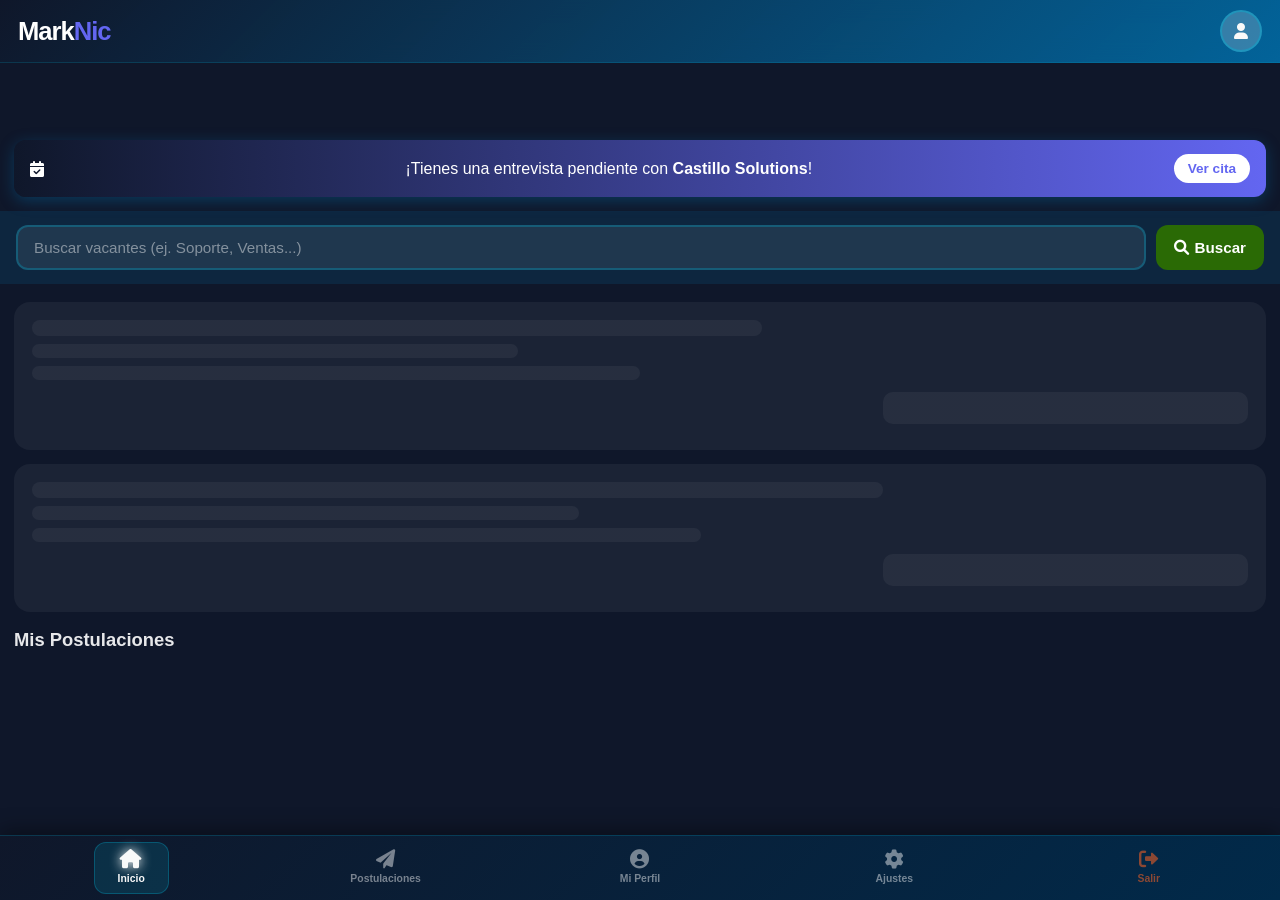
==== commit a8642862: "update index.css to ensure input-group takes full width" ====
--- a/Inicio/1. indexmenu.html
+++ b/Inicio/1. indexmenu.html
@@ -98,72 +98,6 @@
             <i class="fas fa-search"></i> Buscar
         </button>
     </div>
-
-    <!-- FILTROS -->
-    <div class="mobile-filters">
-        <div class="filter-group">
-            <button class="filter-chip" onclick="toggleDropdown(event,'drop-area')">Área <i class="fas fa-chevron-down"></i></button>
-            <div id="drop-area" class="filter-dropdown">
-                <label><input type="checkbox"> Sistemas</label>
-                <label><input type="checkbox"> Electricidad</label>
-                <label><input type="checkbox"> Ventas</label>
-                <label><input type="checkbox"> Administración</label>
-                <label><input type="checkbox"> Atención al cliente</label>
-                <label><input type="checkbox"> Mecánico</label>
-            </div>
-        </div>
-        <div class="filter-group">
-            <button class="filter-chip" onclick="toggleDropdown(event,'drop-exp')">Experiencia <i class="fas fa-chevron-down"></i></button>
-            <div id="drop-exp" class="filter-dropdown">
-                <label><input type="radio" name="exp"> Sin experiencia</label>
-                <label><input type="radio" name="exp"> 1 a 3 años</label>
-                <label><input type="radio" name="exp"> 3 a 5 años</label>
-                <label><input type="radio" name="exp"> Más de 5 años</label>
-            </div>
-        </div>
-        <div class="filter-group">
-            <button class="filter-chip" onclick="toggleDropdown(event,'drop-sal')">Salario <i class="fas fa-chevron-down"></i></button>
-            <div id="drop-sal" class="filter-dropdown">
-                <label><input type="radio" name="sal"> Menos de $400</label>
-                <label><input type="radio" name="sal"> $400 - $600</label>
-                <label><input type="radio" name="sal"> $600 - $900</label>
-                <label><input type="radio" name="sal"> Más de $900</label>
-            </div>
-        </div>
-        <div class="filter-group">
-            <button class="filter-chip" onclick="toggleDropdown(event,'drop-loc')">Ubicación <i class="fas fa-chevron-down"></i></button>
-            <div id="drop-loc" class="filter-dropdown">
-                <label><input type="checkbox"> Managua</label>
-                <label><input type="checkbox"> Departamental</label>
-            </div>
-        </div>
-        <div class="filter-group">
-            <button class="filter-chip" onclick="toggleDropdown(event,'drop-mod')">Modalidad <i class="fas fa-chevron-down"></i></button>
-            <div id="drop-mod" class="filter-dropdown">
-                <label><input type="checkbox"> Presencial</label>
-                <label><input type="checkbox"> Híbrido</label>
-                <label><input type="checkbox"> 100% Remoto</label>
-            </div>
-        </div>
-        <div class="filter-group">
-            <button class="filter-chip" onclick="toggleDropdown(event,'drop-jor')">Jornada <i class="fas fa-chevron-down"></i></button>
-            <div id="drop-jor" class="filter-dropdown">
-                <label><input type="checkbox"> Tiempo Completo</label>
-                <label><input type="checkbox"> Medio Tiempo</label>
-                <label><input type="checkbox"> Pasantía</label>
-                <label><input type="checkbox"> Freelance</label>
-            </div>
-        </div>
-    </div>
-
-    <!-- CATEGORÍAS -->
-    <div class="categories-grid">
-        <a href="#" class="cat-item it"><i class="fa fa-laptop-code"></i><span>IT</span></a>
-        <a href="#" class="cat-item pasante"><i class="fa fa-headset"></i><span>Pasante</span></a>
-        <a href="#" class="cat-item electrica"><i class="fa fa-bolt"></i><span>Eléctrica</span></a>
-        <a href="#" class="cat-item ventas"><i class="fa fa-shopping-cart"></i><span>Ventas</span></a>
-    </div>
-
     <!-- CONTADOR RESULTADOS -->
     <div id="resultado-count"></div>
 
--- a/Inicio/1. Style.css
+++ b/Inicio/1. Style.css
@@ -159,12 +159,15 @@
             display: flex;
             gap: 8px;
             padding: 6px 16px 12px;
-            overflow-x: auto;
-            scrollbar-width: none;
+            overflow-x:auto;
+            overflow-y: hidden;
+            white-space: nowrap; /* Evita que los elementos se envuelvan a la siguiente línea */
+            scrollbar-width: none; /* Firefox */
+            z-index: 10000;
         }
         .mobile-filters::-webkit-scrollbar { display: none; }
 
-        .filter-group { position: relative; flex-shrink: 0; }
+        .filter-group { position: relative; flex-shrink: 0; z-index: 10000; }
 
         .filter-chip {
             background: rgba(0,180,216,0.15);
@@ -180,11 +183,10 @@
             transition: 0.3s;
         }
         .filter-chip:hover { background: rgba(0,180,216,0.3); }
-
+P
         .filter-dropdown {
             display: none;
-            position: absolute;
-            top: 110%; left: 0;
+            position: fixed;
             background: rgba(3,4,94,0.95);
             backdrop-filter: blur(12px);
             border: 1px solid rgba(0,180,216,0.25);
@@ -195,7 +197,7 @@
             box-shadow: 0 8px 32px rgba(0,0,0,0.5);
             flex-direction: column; gap: 8px;
         }
-        .filter-dropdown.show-dropdown { display: flex; }
+        .filter-dropdown.show-dropdown { display: flex;  }
         .filter-dropdown label {
             display: flex; align-items: center; gap: 8px;
             color: rgba(255,255,255,0.85); font-size: 0.85rem;
@@ -523,4 +525,38 @@
             font-size: 0.82rem; color: rgba(255,255,255,0.45);
             padding: 0 16px 10px; text-align: right;
         }
+
+
+/* =========================================
+   TABLETS (Pantallas de más de 768px)
+========================================= */
+@media (min-width: 768px) {
+    /* Ejemplo: Convertir la lista de vacantes en 2 columnas */
+    .contenedor-vacantes {
+        display: grid;
+        grid-template-columns: repeat(2, 1fr); /* 2 columnas iguales */
+        gap: 20px;
+    }
+
+    /* Ejemplo: Hacer el texto un poco más grande */
+    h1 {
+        font-size: 2rem;
+    }
+}
+
+/* =========================================
+   ESCRITORIO / PC (Pantallas de más de 1024px)
+========================================= */
+@media (min-width: 1024px) {
+    /* Ejemplo: Convertir la lista de vacantes en 3 columnas */
+    .contenedor-vacantes {
+        grid-template-columns: repeat(3, 1fr); /* 3 columnas iguales */
+    }
+
+    /* Ejemplo: Centrar tu contenedor principal en la pantalla */
+    .app-container {
+        max-width: 1200px;
+        margin: 0 auto; /* Lo centra horizontalmente */
+    }
+}
     
